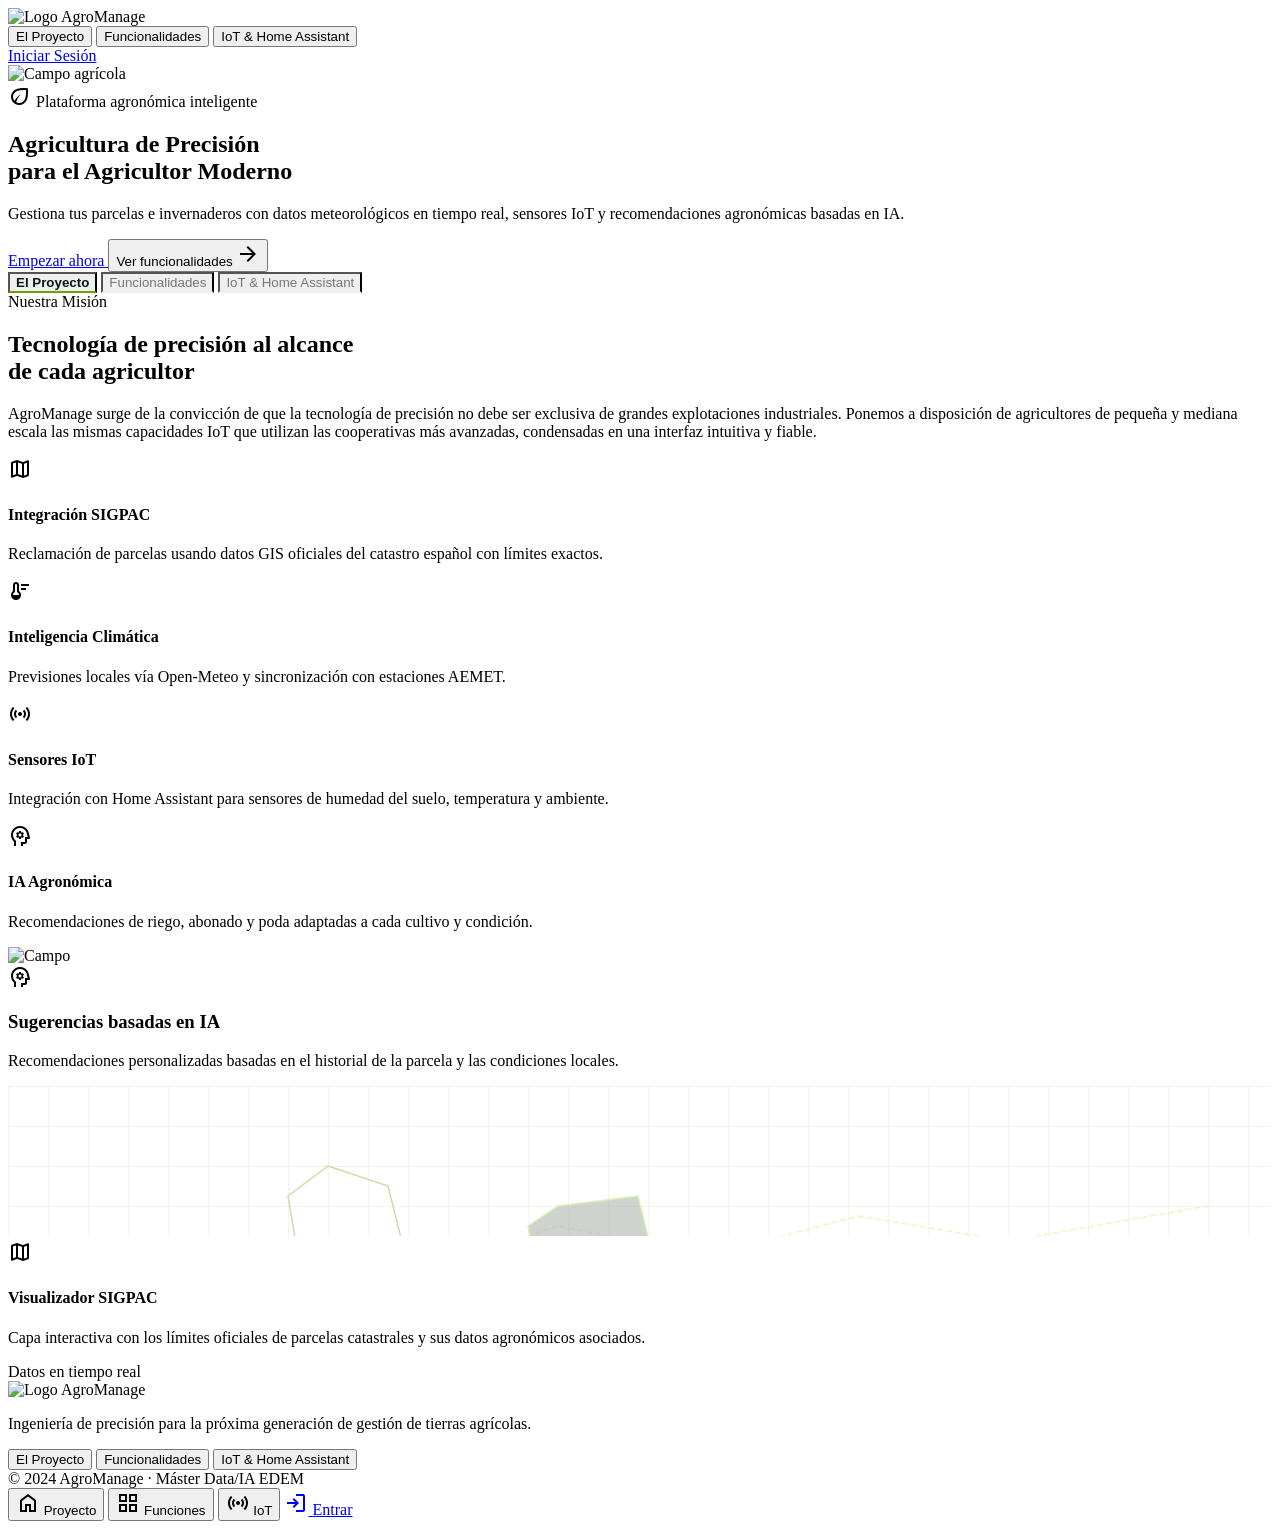
==== frontend/templates/index.html @ 943e4b90 "frontend_complete_revamp" ====
<!DOCTYPE html>
<html lang="es">
<head>
  <meta charset="utf-8"/>
  <meta name="viewport" content="width=device-width, initial-scale=1.0"/>
  <title>AgroManage – Agricultura de Precisión</title>
  <script src="https://cdn.tailwindcss.com?plugins=forms,container-queries"></script>
  <link href="https://fonts.googleapis.com/css2?family=Material+Symbols+Outlined:wght,FILL@100..700,0..1&display=swap" rel="stylesheet"/>
  <link href="https://fonts.googleapis.com/css2?family=Inter:wght@400;500;600;700&display=swap" rel="stylesheet"/>
  <script id="tailwind-config">
    tailwind.config = {
      theme: {
        extend: {
          colors: {
            "primary":                   "#061b0e",
            "on-primary":                "#ffffff",
            "primary-container":         "#1b3022",
            "on-primary-container":      "#819986",
            "primary-fixed":             "#d0e9d4",
            "primary-fixed-dim":         "#b4cdb8",
            "on-primary-fixed":          "#0b2013",
            "on-primary-fixed-variant":  "#364c3c",
            "secondary":                 "#6f5a4f",
            "on-secondary":              "#ffffff",
            "secondary-container":       "#f7dacc",
            "on-secondary-container":    "#745e53",
            "tertiary":                  "#0e1b00",
            "on-tertiary":               "#ffffff",
            "tertiary-container":        "#1e3100",
            "on-tertiary-container":     "#6ca200",
            "tertiary-fixed":            "#b2f746",
            "tertiary-fixed-dim":        "#98da27",
            "on-tertiary-fixed":         "#121f00",
            "on-tertiary-fixed-variant": "#334f00",
            "background":                "#f8f9fa",
            "on-background":             "#191c1d",
            "surface":                   "#f8f9fa",
            "surface-dim":               "#d9dadb",
            "surface-bright":            "#f8f9fa",
            "surface-container-lowest":  "#ffffff",
            "surface-container-low":     "#f3f4f5",
            "surface-container":         "#edeeef",
            "surface-container-high":    "#e7e8e9",
            "surface-container-highest": "#e1e3e4",
            "on-surface":                "#191c1d",
            "on-surface-variant":        "#434843",
            "outline":                   "#737973",
            "outline-variant":           "#c3c8c1",
            "inverse-surface":           "#2e3132",
            "inverse-on-surface":        "#f0f1f2",
            "inverse-primary":           "#b4cdb8",
            "surface-tint":              "#4d6453",
            "error":                     "#ba1a1a",
            "on-error":                  "#ffffff",
            "error-container":           "#ffdad6",
            "on-error-container":        "#93000a"
          },
          fontFamily: {
            sans: ["Inter", "sans-serif"]
          }
        }
      }
    }
  </script>
  <style>
    .material-symbols-outlined {
      font-variation-settings: 'FILL' 0, 'wght' 400, 'GRAD' 0, 'opsz' 24;
    }
    .tab-content { display: none; }
    .tab-content.active { display: block; }
    .active-tab {
      border-bottom: 2px solid #6ca200;
      color: #061b0e;
      font-weight: 600;
    }
    .inactive-tab {
      color: #737973;
      border-bottom: 2px solid transparent;
    }
    .inactive-tab:hover { color: #061b0e; }
  </style>
</head>
<body class="bg-background text-on-background font-sans antialiased">

  <!-- ── HEADER ─────────────────────────────────────────────────────────── -->
  <header class="bg-surface shadow-[0px_2px_8px_rgba(27,48,34,0.08)] flex justify-between items-center w-full px-8 py-4 sticky top-0 z-50">
    <div class="flex items-center gap-3">
      <img src="/icons/logo_nuevo.png" alt="Logo" class="w-9 h-9 object-contain rounded"/>
      <span class="text-2xl font-bold text-primary tracking-tight">AgroManage</span>
    </div>

    <nav class="hidden md:flex items-center gap-1">
      <button onclick="switchTab('proyecto')" id="nav-proyecto"
        class="px-4 py-2 text-sm font-medium text-primary bg-surface-container-high rounded-lg transition-colors">
        El Proyecto
      </button>
      <button onclick="switchTab('funcionalidades')" id="nav-funcionalidades"
        class="px-4 py-2 text-sm font-medium text-on-surface-variant hover:bg-surface-container-high rounded-lg transition-colors">
        Funcionalidades
      </button>
      <button onclick="switchTab('iot')" id="nav-iot"
        class="px-4 py-2 text-sm font-medium text-on-surface-variant hover:bg-surface-container-high rounded-lg transition-colors">
        IoT & Home Assistant
      </button>
    </nav>

    <a href="/login"
      class="bg-primary text-on-primary px-5 py-2 rounded-lg text-sm font-semibold hover:opacity-90 transition-opacity">
      Iniciar Sesión
    </a>
  </header>

  <main>
    <!-- ── HERO ───────────────────────────────────────────────────────────── -->
    <section class="relative w-full h-[420px] overflow-hidden">
      <div class="absolute inset-0 bg-gradient-to-r from-primary-container/95 via-primary-container/70 to-transparent z-10"></div>
      <img src="/icons/fondo_login_page.webp" alt="Campo agrícola"
           class="absolute inset-0 w-full h-full object-cover"/>
      <div class="relative z-20 px-8 h-full flex flex-col justify-center max-w-3xl">
        <span class="inline-flex items-center gap-1.5 bg-tertiary-fixed/20 text-tertiary-fixed border border-tertiary-fixed/30 px-3 py-1 rounded-full text-xs font-semibold uppercase tracking-widest mb-5">
          <span class="material-symbols-outlined text-base">eco</span>
          Plataforma agronómica inteligente
        </span>
        <h1 class="text-4xl md:text-5xl font-bold text-on-primary leading-tight mb-4">
          Agricultura de Precisión<br/>para el Agricultor Moderno
        </h1>
        <p class="text-primary-fixed-dim text-lg max-w-xl leading-relaxed mb-7">
          Gestiona tus parcelas e invernaderos con datos meteorológicos en tiempo real,
          sensores IoT y recomendaciones agronómicas basadas en IA.
        </p>
        <div class="flex items-center gap-3">
          <a href="/login"
            class="bg-tertiary-fixed text-on-tertiary-fixed px-6 py-3 rounded-lg font-bold text-sm hover:shadow-[0_0_12px_rgba(178,247,70,0.5)] transition-all">
            Empezar ahora
          </a>
          <button onclick="switchTab('funcionalidades')"
            class="flex items-center gap-1.5 text-primary-fixed text-sm font-medium hover:text-tertiary-fixed transition-colors">
            Ver funcionalidades
            <span class="material-symbols-outlined text-base">arrow_forward</span>
          </button>
        </div>
      </div>
    </section>

    <!-- ── TAB NAV ─────────────────────────────────────────────────────────── -->
    <section class="bg-surface border-b border-outline-variant sticky top-[72px] z-40 px-8">
      <div class="flex gap-8 overflow-x-auto">
        <button onclick="switchTab('proyecto')" id="tab-btn-proyecto"
          class="active-tab text-xs uppercase tracking-widest py-3 transition-all whitespace-nowrap">
          El Proyecto
        </button>
        <button onclick="switchTab('funcionalidades')" id="tab-btn-funcionalidades"
          class="inactive-tab text-xs uppercase tracking-widest py-3 transition-all whitespace-nowrap">
          Funcionalidades
        </button>
        <button onclick="switchTab('iot')" id="tab-btn-iot"
          class="inactive-tab text-xs uppercase tracking-widest py-3 transition-all whitespace-nowrap">
          IoT & Home Assistant
        </button>
      </div>
    </section>

    <!-- ── CONTENT ────────────────────────────────────────────────────────── -->
    <div class="px-8 py-12 max-w-7xl mx-auto">

      <!-- TAB: EL PROYECTO -->
      <div class="tab-content active" id="proyecto">
        <div class="grid grid-cols-1 md:grid-cols-12 gap-6">

          <!-- Mission card -->
          <div class="md:col-span-8 bg-surface-container-lowest border border-outline-variant p-10 rounded-xl shadow-[0px_4px_12px_rgba(27,48,34,0.05)]">
            <span class="inline-block bg-tertiary-container text-on-tertiary-container text-xs font-bold uppercase tracking-widest px-3 py-1 rounded-full mb-5">
              Nuestra Misión
            </span>
            <h2 class="text-3xl font-semibold text-primary mb-4 leading-snug">
              Tecnología de precisión al alcance<br/>de cada agricultor
            </h2>
            <p class="text-on-surface-variant text-base leading-relaxed mb-8">
              AgroManage surge de la convicción de que la tecnología de precisión no debe ser exclusiva
              de grandes explotaciones industriales. Ponemos a disposición de agricultores de pequeña y
              mediana escala las mismas capacidades IoT que utilizan las cooperativas más avanzadas,
              condensadas en una interfaz intuitiva y fiable.
            </p>
            <div class="grid grid-cols-1 sm:grid-cols-2 gap-5">
              <div class="flex items-start gap-3">
                <span class="material-symbols-outlined text-on-tertiary-container bg-primary-container p-2.5 rounded-lg text-xl">map</span>
                <div>
                  <h4 class="text-sm font-bold text-primary mb-1">Integración SIGPAC</h4>
                  <p class="text-xs text-on-surface-variant leading-relaxed">
                    Reclamación de parcelas usando datos GIS oficiales del catastro español con límites exactos.
                  </p>
                </div>
              </div>
              <div class="flex items-start gap-3">
                <span class="material-symbols-outlined text-on-tertiary-container bg-primary-container p-2.5 rounded-lg text-xl">thermostat</span>
                <div>
                  <h4 class="text-sm font-bold text-primary mb-1">Inteligencia Climática</h4>
                  <p class="text-xs text-on-surface-variant leading-relaxed">
                    Previsiones locales vía Open-Meteo y sincronización con estaciones AEMET.
                  </p>
                </div>
              </div>
              <div class="flex items-start gap-3">
                <span class="material-symbols-outlined text-on-tertiary-container bg-primary-container p-2.5 rounded-lg text-xl">sensors</span>
                <div>
                  <h4 class="text-sm font-bold text-primary mb-1">Sensores IoT</h4>
                  <p class="text-xs text-on-surface-variant leading-relaxed">
                    Integración con Home Assistant para sensores de humedad del suelo, temperatura y ambiente.
                  </p>
                </div>
              </div>
              <div class="flex items-start gap-3">
                <span class="material-symbols-outlined text-on-tertiary-container bg-primary-container p-2.5 rounded-lg text-xl">psychology</span>
                <div>
                  <h4 class="text-sm font-bold text-primary mb-1">IA Agronómica</h4>
                  <p class="text-xs text-on-surface-variant leading-relaxed">
                    Recomendaciones de riego, abonado y poda adaptadas a cada cultivo y condición.
                  </p>
                </div>
              </div>
            </div>
          </div>

          <!-- Accent card -->
          <div class="md:col-span-4 bg-primary-container rounded-xl overflow-hidden relative group min-h-[300px]">
            <img src="/icons/fondo_login_page.webp" alt="Campo"
                 class="absolute inset-0 w-full h-full object-cover opacity-40 group-hover:scale-105 transition-transform duration-700"/>
            <div class="absolute inset-0 bg-gradient-to-t from-primary-container via-primary-container/60 to-transparent"></div>
            <div class="relative z-10 p-8 h-full flex flex-col justify-end">
              <span class="material-symbols-outlined text-tertiary-fixed text-4xl mb-3">psychology</span>
              <h3 class="text-xl font-semibold text-tertiary-fixed mb-2">Sugerencias basadas en IA</h3>
              <p class="text-primary-fixed-dim text-sm leading-relaxed">
                Recomendaciones personalizadas basadas en el historial de la parcela y las condiciones locales.
              </p>
            </div>
          </div>

          <!-- Map placeholder -->
          <div class="md:col-span-12 bg-surface-container-highest rounded-xl h-[320px] border border-outline-variant overflow-hidden relative">
            <div class="absolute inset-0 bg-[#1a2818]">
              <svg width="100%" height="100%" xmlns="http://www.w3.org/2000/svg" opacity="0.35">
                <defs>
                  <pattern id="grid" width="40" height="40" patternUnits="userSpaceOnUse">
                    <path d="M 40 0 L 0 0 0 40" fill="none" stroke="#6ca200" stroke-width="0.5"/>
                  </pattern>
                </defs>
                <rect width="100%" height="100%" fill="url(#grid)"/>
                <path d="M100,200 L250,160 L400,190 L550,140 L700,170 L850,130 L1000,155 L1200,120" fill="none" stroke="#b2f746" stroke-width="1.5" stroke-dasharray="6,3"/>
                <polygon points="320,80 380,100 400,180 350,200 290,170 280,110" fill="none" stroke="#6ca200" stroke-width="1.5"/>
                <polygon points="550,120 630,110 650,190 600,210 530,195 520,140" fill="rgba(27,48,34,0.6)" stroke="#98da27" stroke-width="1.5"/>
                <circle cx="400" cy="180" r="6" fill="#b2f746"/>
                <circle cx="600" cy="190" r="6" fill="#b2f746"/>
                <circle cx="250" cy="160" r="4" fill="#98da27" opacity="0.7"/>
              </svg>
            </div>
            <div class="absolute top-5 left-5 z-10 bg-surface/95 backdrop-blur-sm p-4 rounded-xl shadow-lg max-w-xs border border-outline-variant">
              <div class="flex items-center gap-2 mb-2">
                <span class="material-symbols-outlined text-on-tertiary-container text-lg">map</span>
                <h4 class="text-sm font-bold text-primary">Visualizador SIGPAC</h4>
              </div>
              <p class="text-xs text-on-surface-variant leading-relaxed">
                Capa interactiva con los límites oficiales de parcelas catastrales y sus datos agronómicos asociados.
              </p>
            </div>
            <div class="absolute bottom-5 right-5 z-10">
              <div class="flex items-center gap-2 bg-primary-container/90 px-3 py-1.5 rounded-full">
                <span class="w-2 h-2 rounded-full bg-tertiary-fixed animate-pulse"></span>
                <span class="text-xs text-primary-fixed-dim font-medium">Datos en tiempo real</span>
              </div>
            </div>
          </div>

        </div>
      </div>

      <!-- TAB: FUNCIONALIDADES -->
      <div class="tab-content" id="funcionalidades">
        <div class="text-center mb-12">
          <h2 class="text-4xl font-bold text-primary mb-3">Todo lo que necesita tu explotación</h2>
          <p class="text-on-surface-variant text-lg max-w-2xl mx-auto">
            Desde la gestión de parcelas exteriores hasta el control de invernaderos,
            AgroManage centraliza todos tus datos agronómicos en un único lugar.
          </p>
        </div>

        <div class="grid grid-cols-1 md:grid-cols-2 lg:grid-cols-3 gap-6 mb-12">

          <!-- Card: Parcelas -->
          <div class="bg-surface-container-lowest border border-outline-variant rounded-xl p-7 shadow-[0px_4px_12px_rgba(27,48,34,0.05)] flex flex-col gap-4">
            <div class="bg-primary-container w-12 h-12 rounded-xl flex items-center justify-center">
              <span class="material-symbols-outlined text-on-tertiary-container text-2xl">landscape</span>
            </div>
            <div>
              <h3 class="text-lg font-semibold text-primary mb-2">Gestión de Parcelas</h3>
              <p class="text-sm text-on-surface-variant leading-relaxed">
                Reclama tus parcelas directamente sobre el mapa oficial SIGPAC. Indica el tipo de cultivo,
                variedad y año de plantación. Registra riegos, podas y abonados con un solo toque.
              </p>
            </div>
            <div class="flex flex-wrap gap-2 mt-auto">
              <span class="text-xs bg-surface-container px-2.5 py-1 rounded-full text-on-surface-variant font-medium">Naranjo</span>
              <span class="text-xs bg-surface-container px-2.5 py-1 rounded-full text-on-surface-variant font-medium">Melocotonero</span>
              <span class="text-xs bg-surface-container px-2.5 py-1 rounded-full text-on-surface-variant font-medium">Maíz</span>
              <span class="text-xs bg-surface-container px-2.5 py-1 rounded-full text-on-surface-variant font-medium">+2 más</span>
            </div>
          </div>

          <!-- Card: Invernaderos -->
          <div class="bg-surface-container-lowest border border-outline-variant rounded-xl p-7 shadow-[0px_4px_12px_rgba(27,48,34,0.05)] flex flex-col gap-4">
            <div class="bg-primary-container w-12 h-12 rounded-xl flex items-center justify-center">
              <span class="material-symbols-outlined text-on-tertiary-container text-2xl">warehouse</span>
            </div>
            <div>
              <h3 class="text-lg font-semibold text-primary mb-2">Invernaderos Inteligentes</h3>
              <p class="text-sm text-on-surface-variant leading-relaxed">
                Diseña la distribución de tu invernadero en una cuadrícula 3D isométrica. Arrastra y coloca
                tus cultivos, asigna sensores IoT a cada planta y visualiza sus lecturas en tiempo real.
              </p>
            </div>
            <div class="flex flex-wrap gap-2 mt-auto">
              <span class="text-xs bg-surface-container px-2.5 py-1 rounded-full text-on-surface-variant font-medium">Tomate</span>
              <span class="text-xs bg-surface-container px-2.5 py-1 rounded-full text-on-surface-variant font-medium">Pimiento</span>
              <span class="text-xs bg-surface-container px-2.5 py-1 rounded-full text-on-surface-variant font-medium">Pepino</span>
              <span class="text-xs bg-surface-container px-2.5 py-1 rounded-full text-on-surface-variant font-medium">Calabacín</span>
            </div>
          </div>

          <!-- Card: Clima -->
          <div class="bg-surface-container-lowest border border-outline-variant rounded-xl p-7 shadow-[0px_4px_12px_rgba(27,48,34,0.05)] flex flex-col gap-4">
            <div class="bg-primary-container w-12 h-12 rounded-xl flex items-center justify-center">
              <span class="material-symbols-outlined text-on-tertiary-container text-2xl">partly_cloudy_day</span>
            </div>
            <div>
              <h3 class="text-lg font-semibold text-primary mb-2">Datos Meteorológicos</h3>
              <p class="text-sm text-on-surface-variant leading-relaxed">
                Previsión de 16 días con temperatura, precipitación, evapotranspiración y radiación solar
                vía Open-Meteo. Estado del cielo y humedad relativa de AEMET para los próximos 7 días.
              </p>
            </div>
            <div class="flex flex-wrap gap-2 mt-auto">
              <span class="text-xs bg-surface-container px-2.5 py-1 rounded-full text-on-surface-variant font-medium">Open-Meteo</span>
              <span class="text-xs bg-surface-container px-2.5 py-1 rounded-full text-on-surface-variant font-medium">AEMET</span>
              <span class="text-xs bg-surface-container px-2.5 py-1 rounded-full text-on-surface-variant font-medium">Previsión 16 días</span>
            </div>
          </div>

          <!-- Card: IA -->
          <div class="bg-surface-container-lowest border border-outline-variant rounded-xl p-7 shadow-[0px_4px_12px_rgba(27,48,34,0.05)] flex flex-col gap-4">
            <div class="bg-primary-container w-12 h-12 rounded-xl flex items-center justify-center">
              <span class="material-symbols-outlined text-on-tertiary-container text-2xl">psychology</span>
            </div>
            <div>
              <h3 class="text-lg font-semibold text-primary mb-2">Motor Agronómico IA</h3>
              <p class="text-sm text-on-surface-variant leading-relaxed">
                Analiza el clima, el tipo de cultivo y lo que ya has hecho en tu parcela
                para avisarte exactamente cuándo regar, abonar o podar.
              </p>
            </div>
            <div class="flex flex-wrap gap-2 mt-auto">
              <span class="text-xs bg-tertiary-container/30 text-on-tertiary-container px-2.5 py-1 rounded-full font-medium">Riego</span>
              <span class="text-xs bg-tertiary-container/30 text-on-tertiary-container px-2.5 py-1 rounded-full font-medium">Abonado</span>
              <span class="text-xs bg-tertiary-container/30 text-on-tertiary-container px-2.5 py-1 rounded-full font-medium">Poda</span>
            </div>
          </div>

          <!-- Card: Acciones -->
          <div class="bg-surface-container-lowest border border-outline-variant rounded-xl p-7 shadow-[0px_4px_12px_rgba(27,48,34,0.05)] flex flex-col gap-4">
            <div class="bg-primary-container w-12 h-12 rounded-xl flex items-center justify-center">
              <span class="material-symbols-outlined text-on-tertiary-container text-2xl">task_alt</span>
            </div>
            <div>
              <h3 class="text-lg font-semibold text-primary mb-2">Registro de Acciones</h3>
              <p class="text-sm text-on-surface-variant leading-relaxed">
                Marca como realizadas las acciones de riego, poda y abonado desde la propia parcela.
                El modelo tiene en cuenta lo que ya has hecho para no generar alertas innecesarias.
              </p>
            </div>
            <div class="flex flex-wrap gap-2 mt-auto">
              <span class="text-xs bg-surface-container px-2.5 py-1 rounded-full text-on-surface-variant font-medium">Historial completo</span>
              <span class="text-xs bg-surface-container px-2.5 py-1 rounded-full text-on-surface-variant font-medium">Por parcela e invernadero</span>
            </div>
          </div>

          <!-- Card: CTA -->
          <div class="bg-primary-container rounded-xl p-7 flex flex-col gap-4 justify-between">
            <div>
              <h3 class="text-xl font-semibold text-tertiary-fixed mb-3">¿Listo para empezar?</h3>
              <p class="text-primary-fixed-dim text-sm leading-relaxed">
                Crea tu cuenta en menos de un minuto y conecta tus primeras parcelas.
                Sin costes ocultos, sin configuraciones complicadas.
              </p>
            </div>
            <div class="flex flex-col gap-3">
              <a href="/login"
                class="bg-tertiary-fixed text-on-tertiary-fixed text-center py-3 rounded-lg font-bold text-sm hover:shadow-[0_0_12px_rgba(178,247,70,0.4)] transition-all">
                Crear cuenta gratuita
              </a>
              <a href="/login"
                class="border border-primary-fixed/30 text-primary-fixed text-center py-3 rounded-lg font-medium text-sm hover:bg-primary/10 transition-colors">
                Ya tengo cuenta
              </a>
            </div>
          </div>

        </div>

        <!-- Stats bar -->
        <div class="bg-surface-container-lowest border border-outline-variant rounded-xl p-8 grid grid-cols-2 md:grid-cols-4 gap-8">
          <div class="text-center">
            <div class="text-3xl font-bold text-primary mb-1">5+</div>
            <div class="text-xs text-on-surface-variant uppercase tracking-widest font-semibold">Cultivos exteriores</div>
          </div>
          <div class="text-center">
            <div class="text-3xl font-bold text-primary mb-1">4+</div>
            <div class="text-xs text-on-surface-variant uppercase tracking-widest font-semibold">Cultivos invernadero</div>
          </div>
          <div class="text-center">
            <div class="text-3xl font-bold text-primary mb-1">16</div>
            <div class="text-xs text-on-surface-variant uppercase tracking-widest font-semibold">Días de previsión</div>
          </div>
          <div class="text-center">
            <div class="text-3xl font-bold text-on-tertiary-container mb-1">IoT</div>
            <div class="text-xs text-on-surface-variant uppercase tracking-widest font-semibold">Sensores en tiempo real</div>
          </div>
        </div>
      </div>

      <!-- TAB: IOT & HOME ASSISTANT -->
      <div class="tab-content" id="iot">

        <!-- Header -->
        <div class="text-center mb-12">
          <div class="flex items-center justify-center gap-2 mb-4">
            <img src="/icons/home_assistant_logo.png" alt="Home Assistant" class="w-6 h-6 object-contain"/>
            <span class="text-xs font-bold uppercase tracking-widest text-on-tertiary-container">Powered by Home Assistant</span>
          </div>
          <h2 class="text-4xl font-bold text-primary mb-3">Sensores reales. Recomendaciones a medida.</h2>
          <p class="text-on-surface-variant text-lg max-w-2xl mx-auto">
            Conecta sensores físicos a tus parcelas e invernaderos y obtén recomendaciones
            personalizadas de riego, abonado y poda para cada cultivo.
          </p>
        </div>

        <div class="grid grid-cols-1 md:grid-cols-12 gap-6">

        <!-- ── Sección 1: Monitorización (texto izq, visual der) ── -->
        <div class="md:col-span-12 bg-surface-container-lowest border border-outline-variant rounded-xl p-10 shadow-[0px_4px_12px_rgba(27,48,34,0.05)]">
          <div class="grid grid-cols-1 lg:grid-cols-2 gap-12 items-center">
            <div>
              <span class="inline-block bg-tertiary-container text-on-tertiary-container text-xs font-bold uppercase tracking-widest px-3 py-1 rounded-full mb-5">
                Monitorización continua
              </span>
              <h3 class="text-2xl font-semibold text-primary mb-4 leading-snug">
                Tus parcelas, siempre visibles desde la app
              </h3>
              <p class="text-on-surface-variant text-sm leading-relaxed mb-6">
                Temperatura, humedad del suelo y condiciones ambientales de cada parcela e invernadero,
                disponibles en tiempo real. Sin desplazamientos ni lecturas manuales.
              </p>
              <div class="flex flex-wrap gap-2">
                <span class="text-xs bg-surface-container px-2.5 py-1 rounded-full text-on-surface-variant font-medium">Humedad del suelo</span>
                <span class="text-xs bg-surface-container px-2.5 py-1 rounded-full text-on-surface-variant font-medium">Temperatura</span>
                <span class="text-xs bg-surface-container px-2.5 py-1 rounded-full text-on-surface-variant font-medium">Hum. ambiente</span>
              </div>
            </div>
            <div class="flex justify-center lg:justify-end">
              <div class="bg-primary-container rounded-2xl p-6 w-full max-w-xs shadow-lg">
                <div class="flex items-center gap-2 mb-5">
                  <span class="w-2 h-2 rounded-full bg-tertiary-fixed animate-pulse"></span>
                  <span class="text-primary-fixed-dim text-xs font-semibold uppercase tracking-widest">En vivo · Parcela Norte</span>
                </div>
                <div class="space-y-3">
                  <div class="bg-primary/30 rounded-xl p-3 flex items-center justify-between">
                    <div class="flex items-center gap-2">
                      <span class="material-symbols-outlined text-tertiary-fixed text-lg">water_drop</span>
                      <span class="text-primary-fixed text-xs font-medium">Humedad suelo</span>
                    </div>
                    <span class="text-tertiary-fixed font-bold text-lg">68<span class="text-xs font-normal text-primary-fixed-dim">%</span></span>
                  </div>
                  <div class="bg-primary/30 rounded-xl p-3 flex items-center justify-between">
                    <div class="flex items-center gap-2">
                      <span class="material-symbols-outlined text-tertiary-fixed text-lg">thermostat</span>
                      <span class="text-primary-fixed text-xs font-medium">Temperatura</span>
                    </div>
                    <span class="text-tertiary-fixed font-bold text-lg">24<span class="text-xs font-normal text-primary-fixed-dim">°C</span></span>
                  </div>
                  <div class="bg-primary/30 rounded-xl p-3 flex items-center justify-between">
                    <div class="flex items-center gap-2">
                      <span class="material-symbols-outlined text-tertiary-fixed text-lg">air</span>
                      <span class="text-primary-fixed text-xs font-medium">Hum. ambiente</span>
                    </div>
                    <span class="text-tertiary-fixed font-bold text-lg">55<span class="text-xs font-normal text-primary-fixed-dim">%</span></span>
                  </div>
                </div>
              </div>
            </div>
          </div>
        </div>

        <!-- ── Sección 2: IA por parcela (visual izq, texto der) ── -->
        <div class="md:col-span-12 bg-surface-container-lowest border border-outline-variant rounded-xl p-10 shadow-[0px_4px_12px_rgba(27,48,34,0.05)]">
          <div class="grid grid-cols-1 lg:grid-cols-2 gap-12 items-center">
            <div class="flex justify-center order-2 lg:order-1">
              <div class="bg-primary-container rounded-2xl p-6 w-full max-w-xs shadow-lg">
                <div class="text-primary-fixed-dim text-xs font-bold uppercase tracking-widest mb-5">Recomendaciones IA · Hoy</div>
                <div class="space-y-3">
                  <div class="bg-tertiary-container/40 border border-on-tertiary-container/20 rounded-xl p-4">
                    <div class="flex items-center gap-2 mb-1">
                      <span class="material-symbols-outlined text-on-tertiary-container text-base">water_drop</span>
                      <span class="text-primary-fixed text-xs font-bold">Riego recomendado</span>
                    </div>
                    <p class="text-primary-fixed-dim text-xs leading-relaxed">Antes de las 10:00h · Naranjos Norte</p>
                  </div>
                  <div class="bg-primary/20 border border-primary-fixed/10 rounded-xl p-4">
                    <div class="flex items-center gap-2 mb-1">
                      <span class="material-symbols-outlined text-primary-fixed-dim text-base">content_cut</span>
                      <span class="text-primary-fixed text-xs font-bold">Poda no urgente</span>
                    </div>
                    <p class="text-primary-fixed-dim text-xs leading-relaxed">Próximas 2 semanas · Melocotonero Sur</p>
                  </div>
                  <div class="bg-primary/20 border border-primary-fixed/10 rounded-xl p-4">
                    <div class="flex items-center gap-2 mb-1">
                      <span class="material-symbols-outlined text-primary-fixed-dim text-base">compost</span>
                      <span class="text-primary-fixed text-xs font-bold">Sin abonado esta semana</span>
                    </div>
                    <p class="text-primary-fixed-dim text-xs leading-relaxed">Lluvia prevista mañana · Maíz Este</p>
                  </div>
                </div>
              </div>
            </div>
            <div class="order-1 lg:order-2">
              <span class="inline-block bg-tertiary-container text-on-tertiary-container text-xs font-bold uppercase tracking-widest px-3 py-1 rounded-full mb-5">
                IA por parcela y cultivo
              </span>
              <h3 class="text-2xl font-semibold text-primary mb-4 leading-snug">
                No hay dos parcelas que reciban el mismo consejo
              </h3>
              <p class="text-on-surface-variant text-sm leading-relaxed mb-6">
                El motor agronómico integra las lecturas de tus sensores con la previsión
                meteorológica y el historial de cada parcela. Riego, abonado y poda
                en el momento exacto que cada cultivo lo necesita.
              </p>
              <div class="flex flex-wrap gap-2">
                <span class="text-xs bg-tertiary-container/30 text-on-tertiary-container px-2.5 py-1 rounded-full font-medium">Riego</span>
                <span class="text-xs bg-tertiary-container/30 text-on-tertiary-container px-2.5 py-1 rounded-full font-medium">Abonado</span>
                <span class="text-xs bg-tertiary-container/30 text-on-tertiary-container px-2.5 py-1 rounded-full font-medium">Poda</span>
              </div>
            </div>
          </div>
        </div>

        <!-- ── Sección 3: Compatibilidad (texto izq, badges der) ── -->
        <div class="md:col-span-12 bg-surface-container-lowest border border-outline-variant rounded-xl p-10 shadow-[0px_4px_12px_rgba(27,48,34,0.05)]">
          <div class="grid grid-cols-1 lg:grid-cols-2 gap-12 items-center">
            <div>
              <span class="inline-block bg-tertiary-container text-on-tertiary-container text-xs font-bold uppercase tracking-widest px-3 py-1 rounded-full mb-5">
                Compatible con casi todo
              </span>
              <h3 class="text-2xl font-semibold text-primary mb-4 leading-snug">
                Funciona con los sensores que ya tienes
              </h3>
              <p class="text-on-surface-variant text-sm leading-relaxed">
                Home Assistant es compatible con más de 1.000 marcas y dispositivos.
                Si tu sensor ya está en casa, probablemente ya funciona.
                Y si todavía no tienes ninguno, te ayudamos a elegir el primero.
              </p>
            </div>
            <div class="grid grid-cols-2 sm:grid-cols-3 gap-3">
              <div class="flex items-center gap-2.5 bg-surface-container rounded-xl px-4 py-3 border border-outline-variant">
                <span class="material-symbols-outlined text-on-tertiary-container text-xl">hub</span>
                <span class="text-sm font-semibold text-on-surface">Zigbee</span>
              </div>
              <div class="flex items-center gap-2.5 bg-surface-container rounded-xl px-4 py-3 border border-outline-variant">
                <span class="material-symbols-outlined text-on-tertiary-container text-xl">wifi</span>
                <span class="text-sm font-semibold text-on-surface">Wi-Fi</span>
              </div>
              <div class="flex items-center gap-2.5 bg-surface-container rounded-xl px-4 py-3 border border-outline-variant">
                <span class="material-symbols-outlined text-on-tertiary-container text-xl">bluetooth</span>
                <span class="text-sm font-semibold text-on-surface">Bluetooth</span>
              </div>
              <div class="flex items-center gap-2.5 bg-surface-container rounded-xl px-4 py-3 border border-outline-variant">
                <span class="material-symbols-outlined text-on-tertiary-container text-xl">radio</span>
                <span class="text-sm font-semibold text-on-surface">Z-Wave</span>
              </div>
              <div class="flex items-center gap-2.5 bg-surface-container rounded-xl px-4 py-3 border border-outline-variant">
                <span class="material-symbols-outlined text-on-tertiary-container text-xl">verified</span>
                <span class="text-sm font-semibold text-on-surface">Matter</span>
              </div>
              <div class="flex items-center gap-2.5 bg-surface-container rounded-xl px-4 py-3 border border-outline-variant">
                <span class="material-symbols-outlined text-on-tertiary-container text-xl">add_circle</span>
                <span class="text-sm font-semibold text-on-surface">+900 más</span>
              </div>
            </div>
          </div>
        </div>

        <!-- ── Sección 4: HA Green (texto izq, imagen der) ── -->
        <div class="md:col-span-12 bg-primary-container rounded-xl overflow-hidden shadow-[0px_4px_12px_rgba(27,48,34,0.08)]">
          <div class="grid grid-cols-1 lg:grid-cols-2">
            <div class="p-10 flex flex-col justify-center">
              <span class="inline-block bg-tertiary-fixed/15 border border-tertiary-fixed/25 text-tertiary-fixed text-xs font-bold uppercase tracking-widest px-3 py-1 rounded-full mb-6 w-fit">
                Recomendado para empezar
              </span>
              <h3 class="text-3xl font-semibold text-on-primary mb-4 leading-snug">Home Assistant Green</h3>
              <p class="text-primary-fixed-dim text-sm leading-relaxed mb-8">
                El hub más sencillo del mercado. Llega listo para usar, sin instalar nada.
                Solo enchúfalo, conéctalo a internet y empieza a añadir sensores en minutos.
              </p>
              <div class="grid grid-cols-2 gap-3 mb-8">
                <div class="flex items-center gap-2">
                  <span class="material-symbols-outlined text-tertiary-fixed text-lg">power_settings_new</span>
                  <span class="text-primary-fixed text-sm font-medium">Plug & Play</span>
                </div>
                <div class="flex items-center gap-2">
                  <span class="material-symbols-outlined text-tertiary-fixed text-lg">sensors</span>
                  <span class="text-primary-fixed text-sm font-medium">+1.000 sensores</span>
                </div>
                <div class="flex items-center gap-2">
                  <span class="material-symbols-outlined text-tertiary-fixed text-lg">lock</span>
                  <span class="text-primary-fixed text-sm font-medium">100% local</span>
                </div>
                <div class="flex items-center gap-2">
                  <span class="material-symbols-outlined text-tertiary-fixed text-lg">open_source</span>
                  <span class="text-primary-fixed text-sm font-medium">Open Source</span>
                </div>
              </div>
              <div class="flex items-center gap-4 flex-wrap">
                <a href="https://www.home-assistant.io/green/" target="_blank" rel="noopener"
                  class="flex items-center gap-2 bg-tertiary-fixed text-on-tertiary-fixed px-6 py-3 rounded-lg font-bold text-sm
                         hover:bg-tertiary-fixed-dim hover:shadow-[0_0_16px_rgba(178,247,70,0.3)] transition-all">
                  <span class="material-symbols-outlined text-base">open_in_new</span>
                  Ver Home Assistant Green
                </a>
                <span class="text-primary-fixed-dim text-sm">desde <strong class="text-tertiary-fixed text-lg font-bold">€179</strong></span>
              </div>
            </div>
            <!-- Image panel -->
            <div class="relative min-h-[320px] flex items-center justify-center p-10">
              <div class="absolute inset-0 opacity-25">
                <img src="/icons/fondo_login_page.webp" alt="" class="w-full h-full object-cover"/>
              </div>
              <div class="absolute inset-0 bg-gradient-to-l from-transparent to-primary-container/80"></div>
              <div class="relative z-10 flex flex-col items-center gap-5">
                <div class="w-44 h-44 rounded-[2.5rem] bg-gradient-to-br from-primary-container to-primary
                            border border-primary-fixed/20 shadow-2xl
                            flex items-center justify-center">
                  <img src="/icons/home_assistant_logo.png" alt="Home Assistant Green" class="w-24 h-24 object-contain"/>
                </div>
                <div class="text-center">
                  <div class="text-on-primary font-semibold">Home Assistant</div>
                  <div class="text-tertiary-fixed text-xs font-bold uppercase tracking-widest">Green</div>
                </div>
                <span class="w-2.5 h-2.5 rounded-full bg-tertiary-fixed animate-pulse shadow-[0_0_8px_#b2f746]"></span>
              </div>
            </div>
          </div>
        </div>

        </div><!-- /grid -->
      </div><!-- /tab iot -->

    </div>
  </main>

  <!-- ── FOOTER ──────────────────────────────────────────────────────────── -->
  <footer class="bg-primary w-full px-8 py-12 mt-8">
    <div class="max-w-7xl mx-auto flex flex-col md:flex-row justify-between items-start gap-8">
      <div class="flex flex-col gap-2">
        <div class="flex items-center gap-2 mb-1">
          <img src="/icons/logo_nuevo.png" alt="Logo" class="w-7 h-7 object-contain rounded opacity-90"/>
          <span class="text-xl font-bold text-on-primary">AgroManage</span>
        </div>
        <p class="text-on-primary-fixed-variant text-sm max-w-xs leading-relaxed">
          Ingeniería de precisión para la próxima generación de gestión de tierras agrícolas.
        </p>
      </div>
      <div class="flex flex-wrap gap-x-10 gap-y-3">
        <button onclick="switchTab('proyecto'); window.scrollTo({top:0,behavior:'smooth'})"
          class="text-on-primary-fixed-variant hover:text-tertiary-fixed-dim transition-colors text-sm">
          El Proyecto
        </button>
        <button onclick="switchTab('funcionalidades'); window.scrollTo({top:0,behavior:'smooth'})"
          class="text-on-primary-fixed-variant hover:text-tertiary-fixed-dim transition-colors text-sm">
          Funcionalidades
        </button>
        <button onclick="switchTab('iot'); window.scrollTo({top:0,behavior:'smooth'})"
          class="text-on-primary-fixed-variant hover:text-tertiary-fixed-dim transition-colors text-sm">
          IoT & Home Assistant
        </button>
      </div>
      <div class="text-on-primary-fixed-variant text-sm">
        © 2024 AgroManage · Máster Data/IA EDEM
      </div>
    </div>
  </footer>

  <!-- ── MOBILE NAV ─────────────────────────────────────────────────────── -->
  <nav class="md:hidden fixed bottom-0 w-full bg-surface border-t border-outline-variant flex justify-around items-center px-4 py-2 z-50">
    <button onclick="switchTab('proyecto')" class="flex flex-col items-center text-on-surface-variant">
      <span class="material-symbols-outlined text-xl">home</span>
      <span class="text-[10px]">Proyecto</span>
    </button>
    <button onclick="switchTab('funcionalidades')" class="flex flex-col items-center text-on-surface-variant">
      <span class="material-symbols-outlined text-xl">grid_view</span>
      <span class="text-[10px]">Funciones</span>
    </button>
    <button onclick="switchTab('iot')" class="flex flex-col items-center text-on-surface-variant">
      <span class="material-symbols-outlined text-xl">sensors</span>
      <span class="text-[10px]">IoT</span>
    </button>
    <a href="/login" class="flex flex-col items-center text-on-tertiary-container">
      <span class="material-symbols-outlined text-xl">login</span>
      <span class="text-[10px]">Entrar</span>
    </a>
  </nav>

  <script>
    const TABS = ['proyecto', 'funcionalidades', 'iot'];

    function switchTab(id) {
      TABS.forEach(t => {
        document.getElementById(t).classList.remove('active');
        const btn = document.getElementById('tab-btn-' + t);
        if (btn) { btn.className = 'inactive-tab text-xs uppercase tracking-widest py-3 transition-all whitespace-nowrap'; }
        const nav = document.getElementById('nav-' + t);
        if (nav) {
          nav.classList.remove('bg-surface-container-high', 'text-primary');
          nav.classList.add('text-on-surface-variant');
        }
      });

      document.getElementById(id).classList.add('active');
      const activeBtn = document.getElementById('tab-btn-' + id);
      if (activeBtn) { activeBtn.className = 'active-tab text-xs uppercase tracking-widest py-3 transition-all whitespace-nowrap'; }
      const activeNav = document.getElementById('nav-' + id);
      if (activeNav) {
        activeNav.classList.add('bg-surface-container-high', 'text-primary');
        activeNav.classList.remove('text-on-surface-variant');
      }

      window.scrollTo({ top: 420, behavior: 'smooth' });
    }
  </script>
</body>
</html>
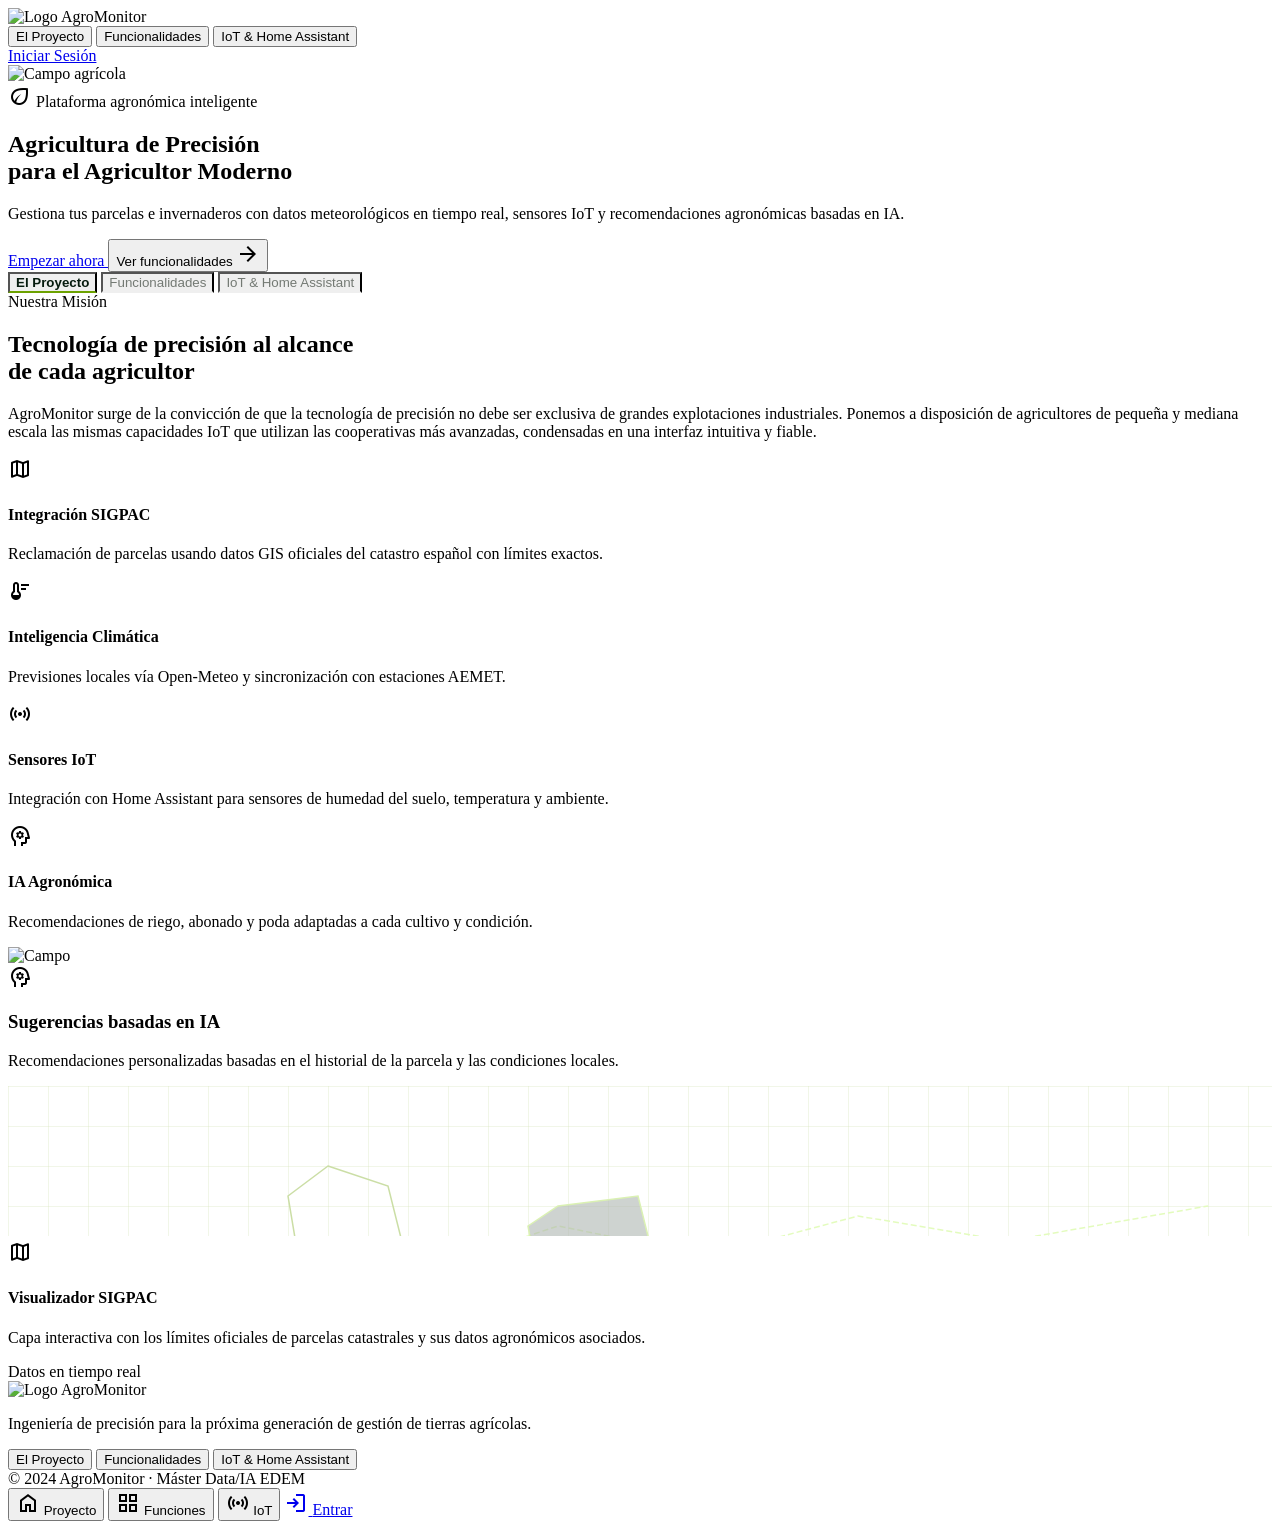
==== commit 0b2be5a9: "adjust logo colors and name" ====
--- a/frontend/templates/index.html
+++ b/frontend/templates/index.html
@@ -3,7 +3,7 @@
 <head>
   <meta charset="utf-8"/>
   <meta name="viewport" content="width=device-width, initial-scale=1.0"/>
-  <title>AgroManage – Agricultura de Precisión</title>
+  <title>AgroMonitor – Agricultura de Precisión</title>
   <script src="https://cdn.tailwindcss.com?plugins=forms,container-queries"></script>
   <link href="https://fonts.googleapis.com/css2?family=Material+Symbols+Outlined:wght,FILL@100..700,0..1&display=swap" rel="stylesheet"/>
   <link href="https://fonts.googleapis.com/css2?family=Inter:wght@400;500;600;700&display=swap" rel="stylesheet"/>
@@ -86,7 +86,7 @@
   <header class="bg-surface shadow-[0px_2px_8px_rgba(27,48,34,0.08)] flex justify-between items-center w-full px-8 py-4 sticky top-0 z-50">
     <div class="flex items-center gap-3">
       <img src="/icons/logo_nuevo.png" alt="Logo" class="w-9 h-9 object-contain rounded"/>
-      <span class="text-2xl font-bold text-primary tracking-tight">AgroManage</span>
+      <span class="text-2xl font-bold text-primary tracking-tight">AgroMonitor</span>
     </div>
 
     <nav class="hidden md:flex items-center gap-1">
@@ -176,7 +176,7 @@
               Tecnología de precisión al alcance<br/>de cada agricultor
             </h2>
             <p class="text-on-surface-variant text-base leading-relaxed mb-8">
-              AgroManage surge de la convicción de que la tecnología de precisión no debe ser exclusiva
+              AgroMonitor surge de la convicción de que la tecnología de precisión no debe ser exclusiva
               de grandes explotaciones industriales. Ponemos a disposición de agricultores de pequeña y
               mediana escala las mismas capacidades IoT que utilizan las cooperativas más avanzadas,
               condensadas en una interfaz intuitiva y fiable.
@@ -279,7 +279,7 @@
           <h2 class="text-4xl font-bold text-primary mb-3">Todo lo que necesita tu explotación</h2>
           <p class="text-on-surface-variant text-lg max-w-2xl mx-auto">
             Desde la gestión de parcelas exteriores hasta el control de invernaderos,
-            AgroManage centraliza todos tus datos agronómicos en un único lugar.
+            AgroMonitor centraliza todos tus datos agronómicos en un único lugar.
           </p>
         </div>
 
@@ -668,7 +668,7 @@
       <div class="flex flex-col gap-2">
         <div class="flex items-center gap-2 mb-1">
           <img src="/icons/logo_nuevo.png" alt="Logo" class="w-7 h-7 object-contain rounded opacity-90"/>
-          <span class="text-xl font-bold text-on-primary">AgroManage</span>
+          <span class="text-xl font-bold text-on-primary">AgroMonitor</span>
         </div>
         <p class="text-on-primary-fixed-variant text-sm max-w-xs leading-relaxed">
           Ingeniería de precisión para la próxima generación de gestión de tierras agrícolas.
@@ -689,7 +689,7 @@
         </button>
       </div>
       <div class="text-on-primary-fixed-variant text-sm">
-        © 2024 AgroManage · Máster Data/IA EDEM
+        © 2024 AgroMonitor · Máster Data/IA EDEM
       </div>
     </div>
   </footer>
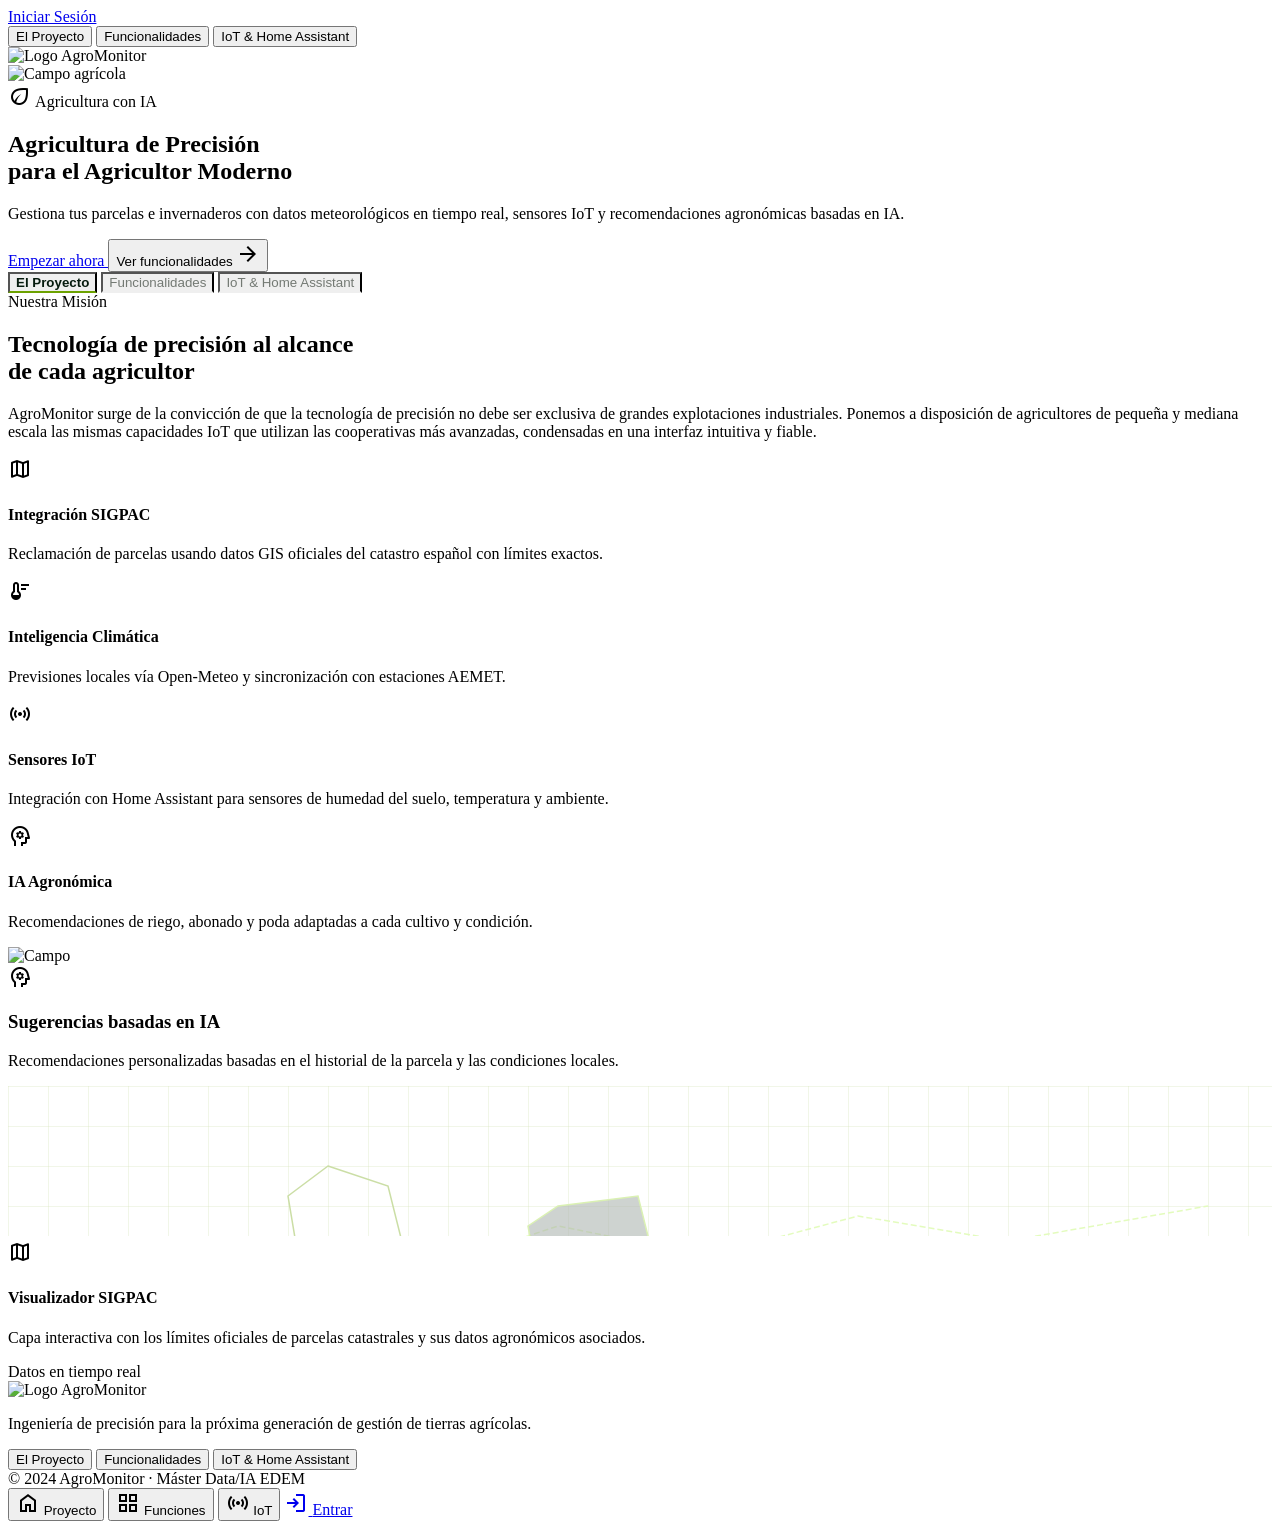
==== commit 5841763e: "update_frontend_tema_claro" ====
--- a/frontend/templates/index.html
+++ b/frontend/templates/index.html
@@ -84,10 +84,10 @@
 
   <!-- ── HEADER ─────────────────────────────────────────────────────────── -->
   <header class="bg-surface shadow-[0px_2px_8px_rgba(27,48,34,0.08)] flex justify-between items-center w-full px-8 py-4 sticky top-0 z-50">
-    <div class="flex items-center gap-3">
-      <img src="/icons/logo_nuevo.png" alt="Logo" class="w-9 h-9 object-contain rounded"/>
-      <span class="text-2xl font-bold text-primary tracking-tight">AgroMonitor</span>
-    </div>
+    <a href="/login"
+      class="bg-primary text-on-primary px-5 py-2 rounded-lg text-sm font-semibold hover:opacity-90 transition-opacity">
+      Iniciar Sesión
+    </a>
 
     <nav class="hidden md:flex items-center gap-1">
       <button onclick="switchTab('proyecto')" id="nav-proyecto"
@@ -104,10 +104,10 @@
       </button>
     </nav>
 
-    <a href="/login"
-      class="bg-primary text-on-primary px-5 py-2 rounded-lg text-sm font-semibold hover:opacity-90 transition-opacity">
-      Iniciar Sesión
-    </a>
+    <div class="flex items-center gap-3">
+      <img src="/icons/logo_dark_green.png" alt="Logo" class="w-9 h-9 object-contain rounded"/>
+      <span class="text-2xl font-bold text-primary tracking-tight">AgroMonitor</span>
+    </div>
   </header>
 
   <main>
@@ -119,7 +119,7 @@
       <div class="relative z-20 px-8 h-full flex flex-col justify-center max-w-3xl">
         <span class="inline-flex items-center gap-1.5 bg-tertiary-fixed/20 text-tertiary-fixed border border-tertiary-fixed/30 px-3 py-1 rounded-full text-xs font-semibold uppercase tracking-widest mb-5">
           <span class="material-symbols-outlined text-base">eco</span>
-          Plataforma agronómica inteligente
+          Agricultura con IA
         </span>
         <h1 class="text-4xl md:text-5xl font-bold text-on-primary leading-tight mb-4">
           Agricultura de Precisión<br/>para el Agricultor Moderno
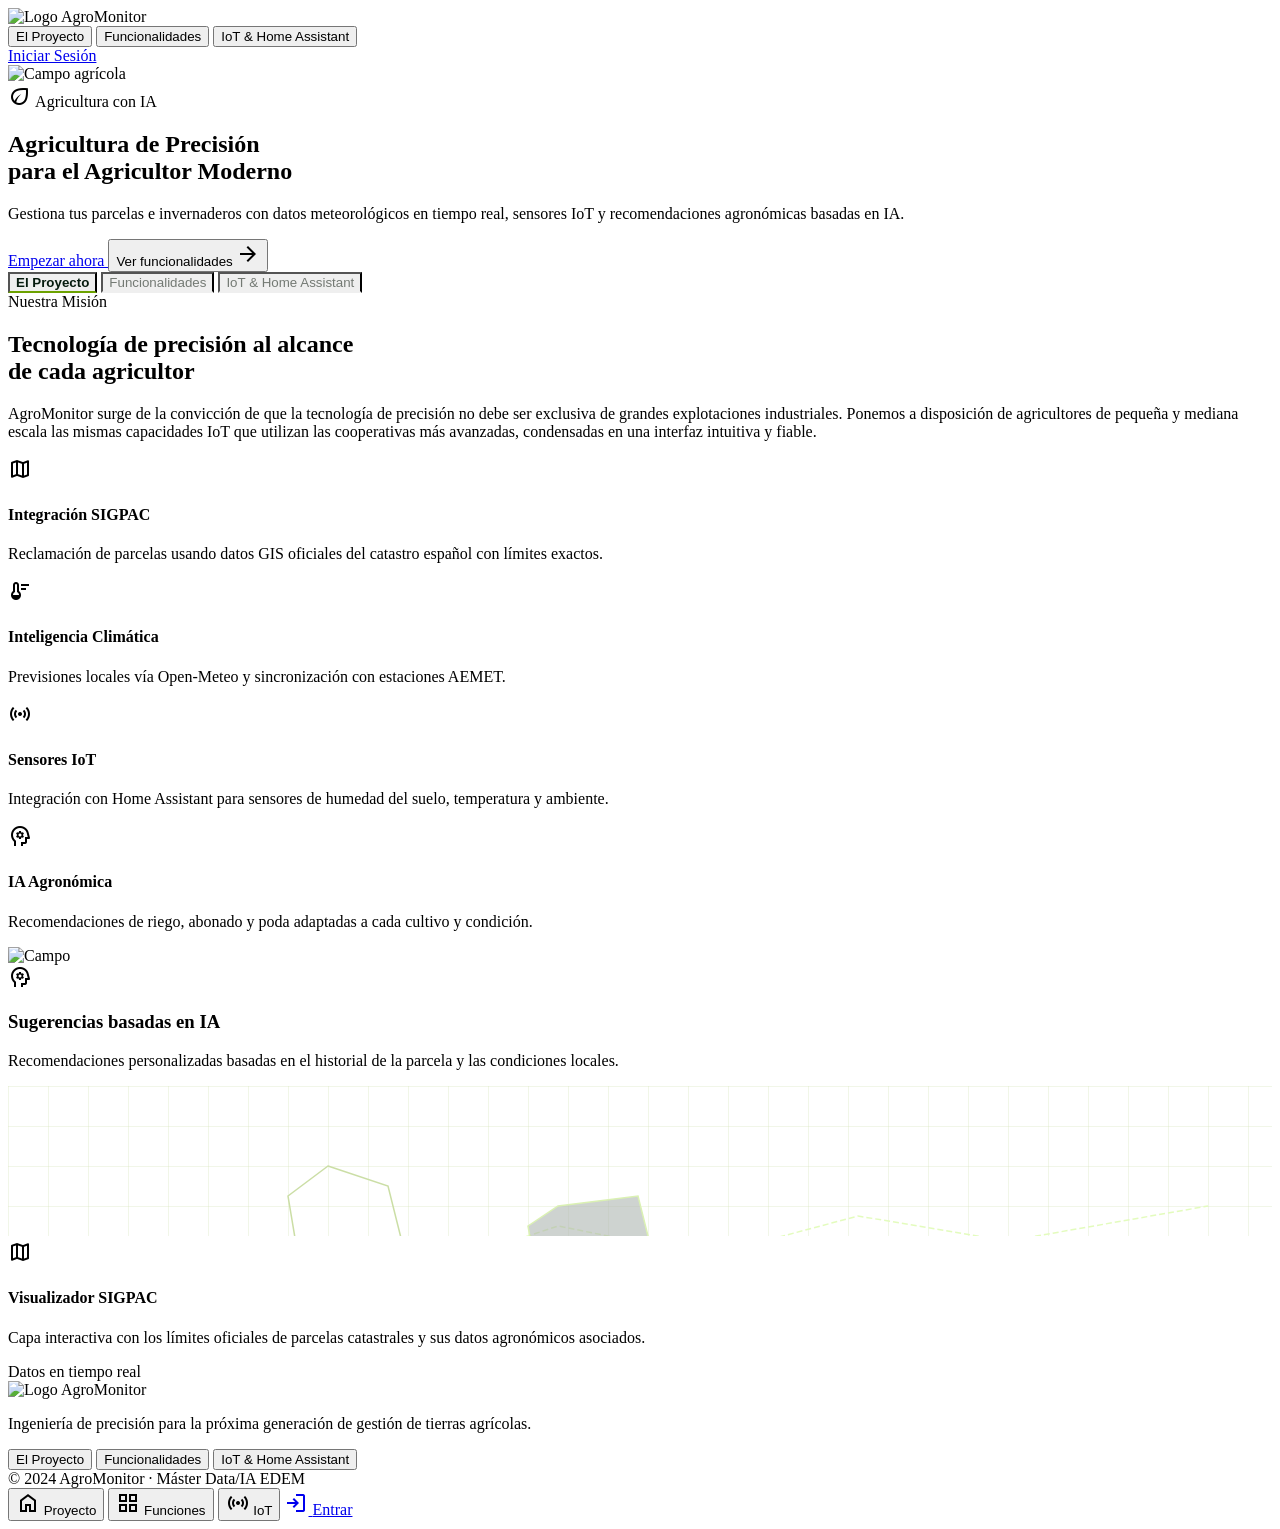
==== commit 62409ff7: "cambiar_tono_gris" ====
--- a/frontend/templates/index.html
+++ b/frontend/templates/index.html
@@ -84,10 +84,10 @@
 
   <!-- ── HEADER ─────────────────────────────────────────────────────────── -->
   <header class="bg-surface shadow-[0px_2px_8px_rgba(27,48,34,0.08)] flex justify-between items-center w-full px-8 py-4 sticky top-0 z-50">
-    <a href="/login"
-      class="bg-primary text-on-primary px-5 py-2 rounded-lg text-sm font-semibold hover:opacity-90 transition-opacity">
-      Iniciar Sesión
-    </a>
+    <div class="flex items-center gap-3">
+      <img src="/icons/logo_dark_green.png" alt="Logo" class="w-9 h-9 object-contain rounded"/>
+      <span class="text-2xl font-bold text-primary tracking-tight">AgroMonitor</span>
+    </div>
 
     <nav class="hidden md:flex items-center gap-1">
       <button onclick="switchTab('proyecto')" id="nav-proyecto"
@@ -104,10 +104,10 @@
       </button>
     </nav>
 
-    <div class="flex items-center gap-3">
-      <img src="/icons/logo_dark_green.png" alt="Logo" class="w-9 h-9 object-contain rounded"/>
-      <span class="text-2xl font-bold text-primary tracking-tight">AgroMonitor</span>
-    </div>
+    <a href="/login"
+      class="bg-primary text-on-primary px-5 py-2 rounded-lg text-sm font-semibold hover:opacity-90 transition-opacity">
+      Iniciar Sesión
+    </a>
   </header>
 
   <main>
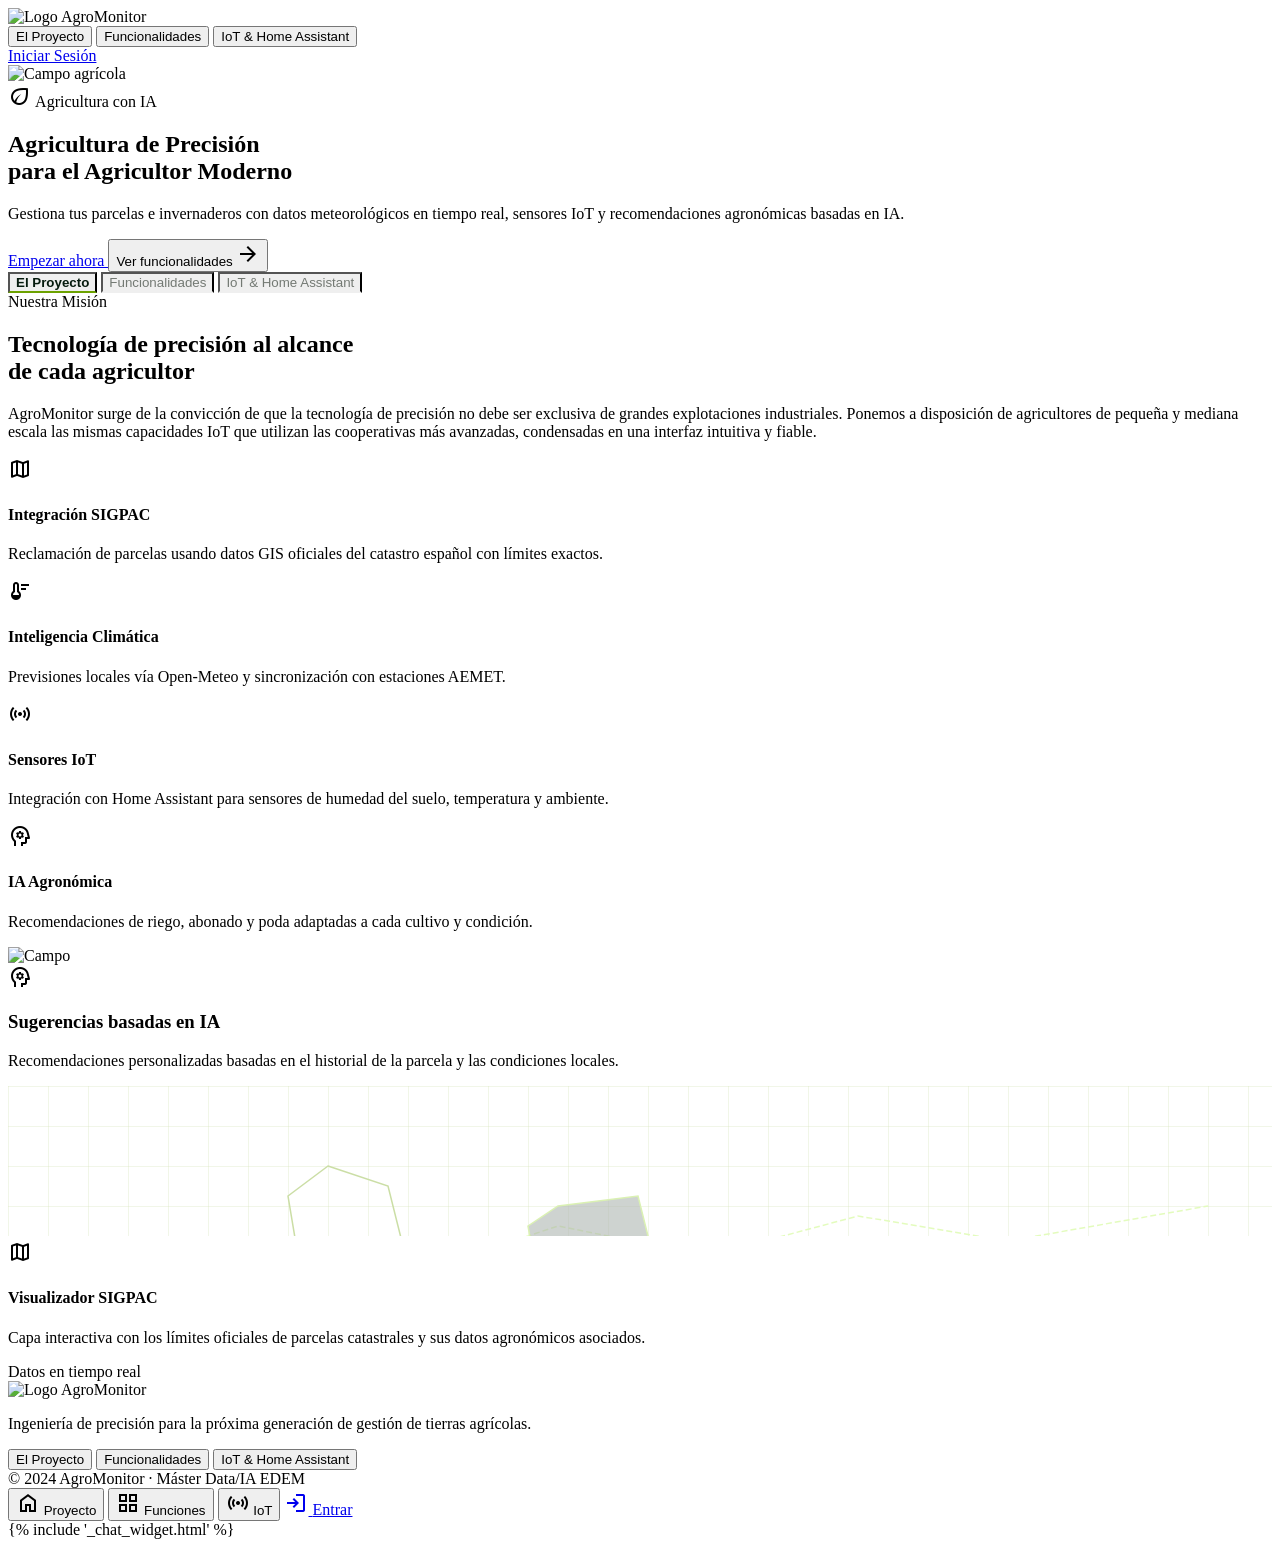
==== commit 0e36172f: "feat(frontend): chat flotante reutilizable en todas las páginas - Extrae el chat con el agente IA a " ====
--- a/frontend/templates/index.html
+++ b/frontend/templates/index.html
@@ -741,5 +741,6 @@
       window.scrollTo({ top: 420, behavior: 'smooth' });
     }
   </script>
+  {% include '_chat_widget.html' %}
 </body>
 </html>
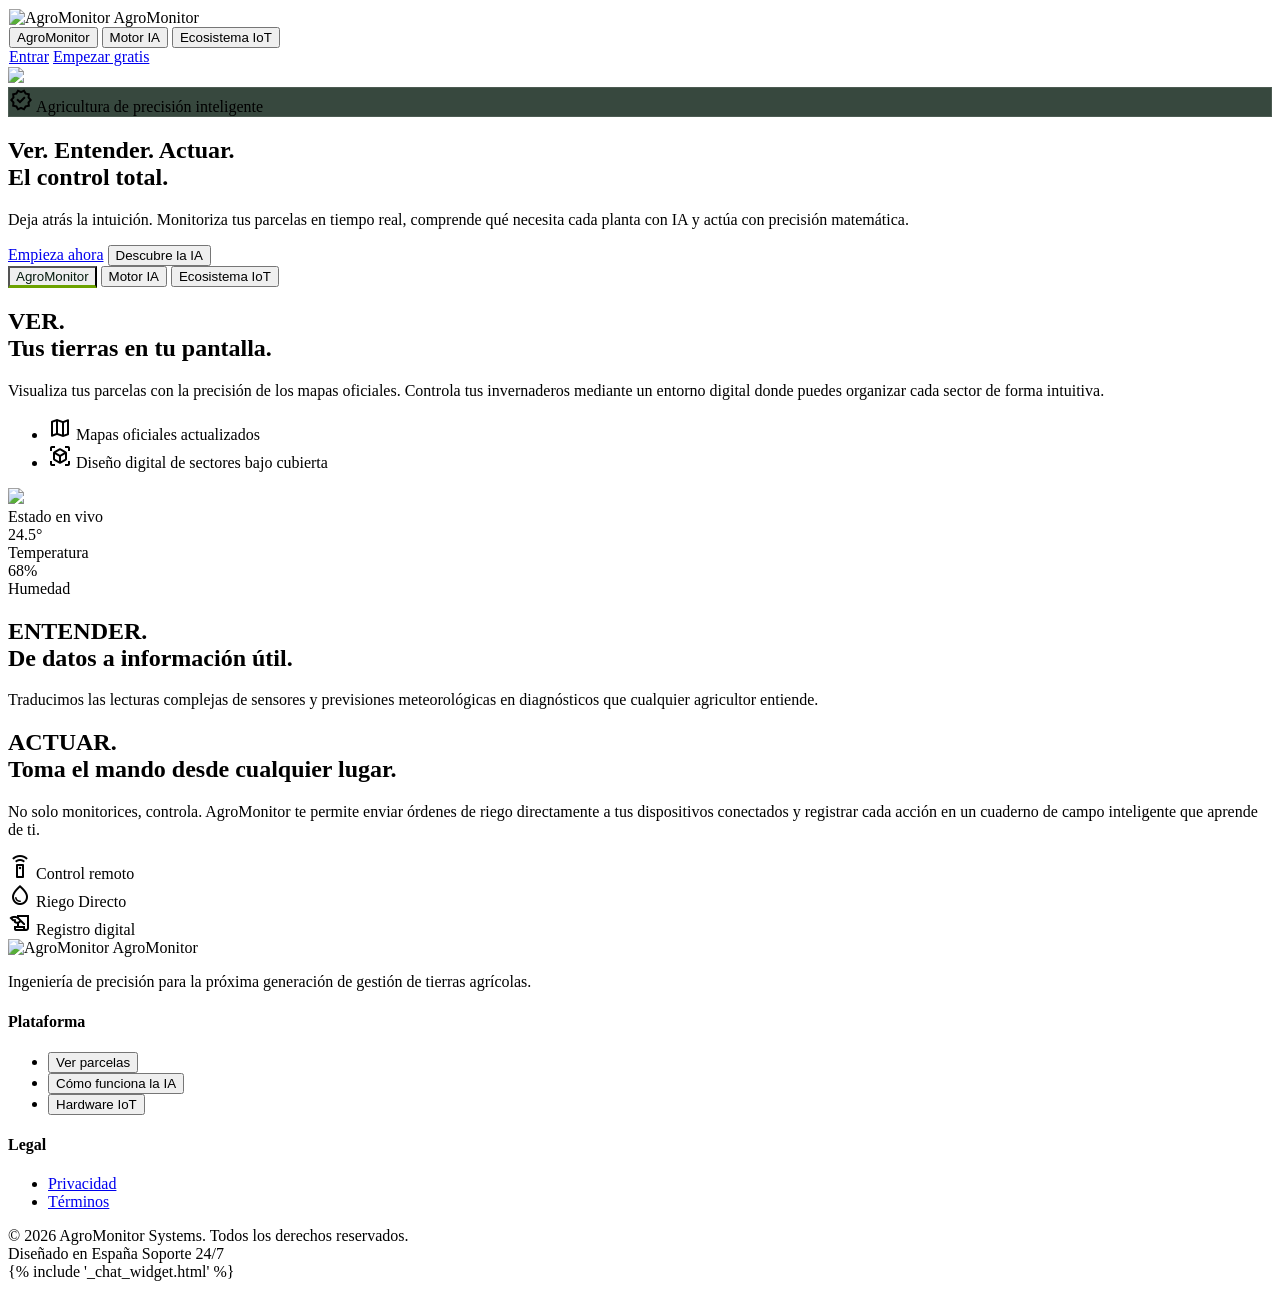
==== commit 8039aa93: "frontend remake index page" ====
--- a/frontend/templates/index.html
+++ b/frontend/templates/index.html
@@ -3,742 +3,355 @@
 <head>
   <meta charset="utf-8"/>
   <meta name="viewport" content="width=device-width, initial-scale=1.0"/>
-  <title>AgroMonitor – Agricultura de Precisión</title>
-  <script src="https://cdn.tailwindcss.com?plugins=forms,container-queries"></script>
+  <title>AgroMonitor – Ver. Entender. Actuar.</title>
+  
+  <!-- Tailwind CSS -->
+  <script src="https://cdn.tailwindcss.com?plugins=forms"></script>
+  
+  <!-- Fonts & Icons -->
+  <link href="https://fonts.googleapis.com/css2?family=Inter:wght@400;500;600;700;800&display=swap" rel="stylesheet"/>
   <link href="https://fonts.googleapis.com/css2?family=Material+Symbols+Outlined:wght,FILL@100..700,0..1&display=swap" rel="stylesheet"/>
-  <link href="https://fonts.googleapis.com/css2?family=Inter:wght@400;500;600;700&display=swap" rel="stylesheet"/>
-  <script id="tailwind-config">
+
+  <script>
     tailwind.config = {
       theme: {
         extend: {
           colors: {
-            "primary":                   "#061b0e",
-            "on-primary":                "#ffffff",
-            "primary-container":         "#1b3022",
-            "on-primary-container":      "#819986",
-            "primary-fixed":             "#d0e9d4",
-            "primary-fixed-dim":         "#b4cdb8",
-            "on-primary-fixed":          "#0b2013",
-            "on-primary-fixed-variant":  "#364c3c",
-            "secondary":                 "#6f5a4f",
-            "on-secondary":              "#ffffff",
-            "secondary-container":       "#f7dacc",
-            "on-secondary-container":    "#745e53",
-            "tertiary":                  "#0e1b00",
-            "on-tertiary":               "#ffffff",
-            "tertiary-container":        "#1e3100",
-            "on-tertiary-container":     "#6ca200",
-            "tertiary-fixed":            "#b2f746",
-            "tertiary-fixed-dim":        "#98da27",
-            "on-tertiary-fixed":         "#121f00",
-            "on-tertiary-fixed-variant": "#334f00",
-            "background":                "#f8f9fa",
-            "on-background":             "#191c1d",
-            "surface":                   "#f8f9fa",
-            "surface-dim":               "#d9dadb",
-            "surface-bright":            "#f8f9fa",
-            "surface-container-lowest":  "#ffffff",
-            "surface-container-low":     "#f3f4f5",
-            "surface-container":         "#edeeef",
-            "surface-container-high":    "#e7e8e9",
-            "surface-container-highest": "#e1e3e4",
-            "on-surface":                "#191c1d",
-            "on-surface-variant":        "#434843",
-            "outline":                   "#737973",
-            "outline-variant":           "#c3c8c1",
-            "inverse-surface":           "#2e3132",
-            "inverse-on-surface":        "#f0f1f2",
-            "inverse-primary":           "#b4cdb8",
-            "surface-tint":              "#4d6453",
-            "error":                     "#ba1a1a",
-            "on-error":                  "#ffffff",
-            "error-container":           "#ffdad6",
-            "on-error-container":        "#93000a"
+            "primary":                  "#061b0e",
+            "on-primary":               "#ffffff",
+            "primary-container":        "#1b3022",
+            "tertiary":                 "#6ca200",
+            "tertiary-fixed":           "#b2f746",
+            "background":               "#f8f9fa",
+            "outline":                  "#737973",
+            "outline-variant":          "#c3c8c1",
           },
-          fontFamily: {
-            sans: ["Inter", "sans-serif"]
-          }
+          fontFamily: { sans: ["Inter", "sans-serif"] }
         }
       }
     }
   </script>
+
   <style>
-    .material-symbols-outlined {
-      font-variation-settings: 'FILL' 0, 'wght' 400, 'GRAD' 0, 'opsz' 24;
+    .glass-panel {
+      background: rgba(255, 255, 255, 0.85);
+      backdrop-filter: blur(12px);
+      -webkit-backdrop-filter: blur(12px);
+      border: 1px solid rgba(255, 255, 255, 0.3);
+    }
+    .glass-dark {
+      background: rgba(6, 27, 14, 0.8);
+      backdrop-filter: blur(12px);
+      -webkit-backdrop-filter: blur(12px);
+      border: 1px solid rgba(255, 255, 255, 0.1);
     }
     .tab-content { display: none; }
-    .tab-content.active { display: block; }
-    .active-tab {
-      border-bottom: 2px solid #6ca200;
+    .tab-content.active { display: block; animation: fadeIn 0.4s ease-out; }
+    
+    @keyframes fadeIn {
+      from { opacity: 0; transform: translateY(10px); }
+      to { opacity: 1; transform: translateY(0); }
+    }
+
+    .active-tab-btn {
       color: #061b0e;
-      font-weight: 600;
-    }
-    .inactive-tab {
-      color: #737973;
-      border-bottom: 2px solid transparent;
-    }
-    .inactive-tab:hover { color: #061b0e; }
+      border-bottom: 3px solid #6ca200;
+    }
   </style>
 </head>
-<body class="bg-background text-on-background font-sans antialiased">
-
-  <!-- ── HEADER ─────────────────────────────────────────────────────────── -->
-  <header class="bg-surface shadow-[0px_2px_8px_rgba(27,48,34,0.08)] flex justify-between items-center w-full px-8 py-4 sticky top-0 z-50">
+<body class="font-sans antialiased text-primary bg-background">
+
+  <!-- ── HEADER ────────────────────────────────────────────────────── -->
+  <header class="fixed top-0 left-0 right-0 z-[1000] px-8 py-4 flex items-center justify-between glass-panel shadow-sm">
     <div class="flex items-center gap-3">
-      <img src="/icons/logo_dark_green.png" alt="Logo" class="w-9 h-9 object-contain rounded"/>
-      <span class="text-2xl font-bold text-primary tracking-tight">AgroMonitor</span>
-    </div>
-
-    <nav class="hidden md:flex items-center gap-1">
-      <button onclick="switchTab('proyecto')" id="nav-proyecto"
-        class="px-4 py-2 text-sm font-medium text-primary bg-surface-container-high rounded-lg transition-colors">
-        El Proyecto
-      </button>
-      <button onclick="switchTab('funcionalidades')" id="nav-funcionalidades"
-        class="px-4 py-2 text-sm font-medium text-on-surface-variant hover:bg-surface-container-high rounded-lg transition-colors">
-        Funcionalidades
-      </button>
-      <button onclick="switchTab('iot')" id="nav-iot"
-        class="px-4 py-2 text-sm font-medium text-on-surface-variant hover:bg-surface-container-high rounded-lg transition-colors">
-        IoT & Home Assistant
-      </button>
+      <img src="/icons/logo_dark_green.png" alt="AgroMonitor" class="h-8 w-8 object-contain"/>
+      <span class="font-extrabold text-xl tracking-tighter">AgroMonitor</span>
+    </div>
+    
+    <div class="hidden md:flex items-center gap-8">
+      <button onclick="switchTab('agromonitor')" class="nav-btn font-bold text-sm hover:text-tertiary transition-colors">AgroMonitor</button>
+      <button onclick="switchTab('ia')" class="nav-btn font-bold text-sm hover:text-tertiary transition-colors">Motor IA</button>
+      <button onclick="switchTab('iot')" class="nav-btn font-bold text-sm hover:text-tertiary transition-colors">Ecosistema IoT</button>
+    </div>
+
+    <div class="flex items-center gap-4">
+      <a href="/login" class="text-sm font-bold hover:text-tertiary transition-colors">Entrar</a>
+      <a href="/login" class="bg-primary text-white px-6 py-2.5 rounded-xl font-bold text-sm shadow-lg shadow-primary/20 hover:scale-[1.02] active:scale-[0.98] transition-all">Empezar gratis</a>
+    </div>
+  </header>
+
+  <main class="pt-20">
+    
+    <!-- ── HERO SECTION ────────────────────────────────────────────── -->
+    <section class="relative h-[60vh] min-h-[500px] flex items-center justify-center overflow-hidden bg-primary">
+      <img src="/icons/fondo_login_page.webp" class="absolute inset-0 w-full h-full object-cover opacity-40 select-none"/>
+      <div class="absolute inset-0 bg-gradient-to-b from-primary/20 via-primary/60 to-primary"></div>
+      
+      <div class="relative z-10 max-w-4xl text-center px-6 space-y-6">
+        <div class="inline-flex items-center gap-2 px-4 py-1.5 rounded-full glass-dark border border-white/20 text-tertiary-fixed text-[10px] font-black uppercase tracking-[0.2em]">
+          <span class="material-symbols-outlined text-sm">verified</span>
+          Agricultura de precisión inteligente
+        </div>
+        <h1 class="text-5xl md:text-7xl font-black text-white leading-[1.1] tracking-tight">
+          Ver. Entender. Actuar.<br/>
+          <span class="text-tertiary-fixed">El control total.</span>
+        </h1>
+        <p class="text-lg md:text-xl text-white/70 max-w-2xl mx-auto font-medium">
+          Deja atrás la intuición. Monitoriza tus parcelas en tiempo real, comprende qué necesita cada planta con IA y actúa con precisión matemática.
+        </p>
+        <div class="flex flex-col sm:flex-row items-center justify-center gap-4 pt-4">
+          <a href="/login" class="w-full sm:w-auto bg-tertiary-fixed text-primary px-10 py-4 rounded-2xl font-black text-base shadow-xl shadow-tertiary-fixed/20 hover:scale-105 transition-all">Empieza ahora</a>
+          <button onclick="switchTab('ia')" class="w-full sm:w-auto px-10 py-4 rounded-2xl font-bold text-white border border-white/20 hover:bg-white/5 transition-all">Descubre la IA</button>
+        </div>
+      </div>
+    </section>
+
+    <!-- ── TABS NAVIGATION ─────────────────────────────────────────── -->
+    <nav class="sticky top-[68px] z-[900] bg-white border-b border-outline-variant px-8 flex justify-center overflow-x-auto no-scrollbar">
+      <div class="flex gap-12">
+        <button id="btn-agromonitor" onclick="switchTab('agromonitor')" class="tab-btn py-5 text-xs font-black uppercase tracking-widest active-tab-btn transition-all">AgroMonitor</button>
+        <button id="btn-ia" onclick="switchTab('ia')" class="tab-btn py-5 text-xs font-black uppercase tracking-widest text-outline hover:text-primary transition-all">Motor IA</button>
+        <button id="btn-iot" onclick="switchTab('iot')" class="tab-btn py-5 text-xs font-black uppercase tracking-widest text-outline hover:text-primary transition-all">Ecosistema IoT</button>
+      </div>
     </nav>
 
-    <a href="/login"
-      class="bg-primary text-on-primary px-5 py-2 rounded-lg text-sm font-semibold hover:opacity-90 transition-opacity">
-      Iniciar Sesión
-    </a>
-  </header>
-
-  <main>
-    <!-- ── HERO ───────────────────────────────────────────────────────────── -->
-    <section class="relative w-full h-[420px] overflow-hidden">
-      <div class="absolute inset-0 bg-gradient-to-r from-primary-container/95 via-primary-container/70 to-transparent z-10"></div>
-      <img src="/icons/fondo_login_page.webp" alt="Campo agrícola"
-           class="absolute inset-0 w-full h-full object-cover"/>
-      <div class="relative z-20 px-8 h-full flex flex-col justify-center max-w-3xl">
-        <span class="inline-flex items-center gap-1.5 bg-tertiary-fixed/20 text-tertiary-fixed border border-tertiary-fixed/30 px-3 py-1 rounded-full text-xs font-semibold uppercase tracking-widest mb-5">
-          <span class="material-symbols-outlined text-base">eco</span>
-          Agricultura con IA
-        </span>
-        <h1 class="text-4xl md:text-5xl font-bold text-on-primary leading-tight mb-4">
-          Agricultura de Precisión<br/>para el Agricultor Moderno
-        </h1>
-        <p class="text-primary-fixed-dim text-lg max-w-xl leading-relaxed mb-7">
-          Gestiona tus parcelas e invernaderos con datos meteorológicos en tiempo real,
-          sensores IoT y recomendaciones agronómicas basadas en IA.
-        </p>
-        <div class="flex items-center gap-3">
-          <a href="/login"
-            class="bg-tertiary-fixed text-on-tertiary-fixed px-6 py-3 rounded-lg font-bold text-sm hover:shadow-[0_0_12px_rgba(178,247,70,0.5)] transition-all">
-            Empezar ahora
-          </a>
-          <button onclick="switchTab('funcionalidades')"
-            class="flex items-center gap-1.5 text-primary-fixed text-sm font-medium hover:text-tertiary-fixed transition-colors">
-            Ver funcionalidades
-            <span class="material-symbols-outlined text-base">arrow_forward</span>
-          </button>
-        </div>
-      </div>
-    </section>
-
-    <!-- ── TAB NAV ─────────────────────────────────────────────────────────── -->
-    <section class="bg-surface border-b border-outline-variant sticky top-[72px] z-40 px-8">
-      <div class="flex gap-8 overflow-x-auto">
-        <button onclick="switchTab('proyecto')" id="tab-btn-proyecto"
-          class="active-tab text-xs uppercase tracking-widest py-3 transition-all whitespace-nowrap">
-          El Proyecto
-        </button>
-        <button onclick="switchTab('funcionalidades')" id="tab-btn-funcionalidades"
-          class="inactive-tab text-xs uppercase tracking-widest py-3 transition-all whitespace-nowrap">
-          Funcionalidades
-        </button>
-        <button onclick="switchTab('iot')" id="tab-btn-iot"
-          class="inactive-tab text-xs uppercase tracking-widest py-3 transition-all whitespace-nowrap">
-          IoT & Home Assistant
-        </button>
-      </div>
-    </section>
-
-    <!-- ── CONTENT ────────────────────────────────────────────────────────── -->
-    <div class="px-8 py-12 max-w-7xl mx-auto">
-
-      <!-- TAB: EL PROYECTO -->
-      <div class="tab-content active" id="proyecto">
-        <div class="grid grid-cols-1 md:grid-cols-12 gap-6">
-
-          <!-- Mission card -->
-          <div class="md:col-span-8 bg-surface-container-lowest border border-outline-variant p-10 rounded-xl shadow-[0px_4px_12px_rgba(27,48,34,0.05)]">
-            <span class="inline-block bg-tertiary-container text-on-tertiary-container text-xs font-bold uppercase tracking-widest px-3 py-1 rounded-full mb-5">
-              Nuestra Misión
-            </span>
-            <h2 class="text-3xl font-semibold text-primary mb-4 leading-snug">
-              Tecnología de precisión al alcance<br/>de cada agricultor
-            </h2>
-            <p class="text-on-surface-variant text-base leading-relaxed mb-8">
-              AgroMonitor surge de la convicción de que la tecnología de precisión no debe ser exclusiva
-              de grandes explotaciones industriales. Ponemos a disposición de agricultores de pequeña y
-              mediana escala las mismas capacidades IoT que utilizan las cooperativas más avanzadas,
-              condensadas en una interfaz intuitiva y fiable.
-            </p>
-            <div class="grid grid-cols-1 sm:grid-cols-2 gap-5">
-              <div class="flex items-start gap-3">
-                <span class="material-symbols-outlined text-on-tertiary-container bg-primary-container p-2.5 rounded-lg text-xl">map</span>
-                <div>
-                  <h4 class="text-sm font-bold text-primary mb-1">Integración SIGPAC</h4>
-                  <p class="text-xs text-on-surface-variant leading-relaxed">
-                    Reclamación de parcelas usando datos GIS oficiales del catastro español con límites exactos.
-                  </p>
+    <!-- ── TAB CONTENT: AGROMONITOR ────────────────────────────────── -->
+    <section id="agromonitor" class="tab-content active px-8 py-20 max-w-6xl mx-auto space-y-32">
+      
+      <div class="grid md:grid-cols-2 gap-16 items-center">
+        <div class="space-y-6">
+          <h2 class="text-4xl font-black tracking-tight leading-tight">
+            VER.<br/>
+            <span class="text-tertiary">Tus tierras en tu pantalla.</span>
+          </h2>
+          <p class="text-lg text-outline font-medium leading-relaxed">
+            Visualiza tus parcelas con la precisión de los mapas oficiales. Controla tus invernaderos mediante un entorno digital donde puedes organizar cada sector de forma intuitiva.
+          </p>
+          <ul class="space-y-4 pt-2">
+            <li class="flex items-center gap-3 font-bold text-sm">
+              <span class="material-symbols-outlined text-tertiary">map</span>
+              Mapas oficiales actualizados
+            </li>
+            <li class="flex items-center gap-3 font-bold text-sm">
+              <span class="material-symbols-outlined text-tertiary">view_in_ar</span>
+              Diseño digital de sectores bajo cubierta
+            </li>
+          </ul>
+        </div>
+        <div class="relative rounded-[2rem] overflow-hidden shadow-2xl border-8 border-white">
+          <img src="/icons/sample_parcelas.png" class="w-full h-full object-cover aspect-video scale-110"/>
+          <div class="absolute inset-0 bg-primary/10"></div>
+        </div>
+      </div>
+
+      <div class="grid md:grid-cols-2 gap-16 items-center">
+        <div class="order-2 md:order-1 relative rounded-[2rem] overflow-hidden shadow-2xl border-8 border-white p-8 bg-primary">
+           <div class="space-y-4">
+              <div class="flex justify-between items-center text-white/40 text-[10px] font-black uppercase tracking-widest">Estado en vivo</div>
+              <div class="grid grid-cols-2 gap-4">
+                <div class="p-6 rounded-2xl bg-white/5 border border-white/10">
+                  <div class="text-tertiary-fixed text-3xl font-black">24.5°</div>
+                  <div class="text-white/60 text-xs font-bold mt-1">Temperatura</div>
+                </div>
+                <div class="p-6 rounded-2xl bg-white/5 border border-white/10">
+                  <div class="text-tertiary-fixed text-3xl font-black">68%</div>
+                  <div class="text-white/60 text-xs font-bold mt-1">Humedad</div>
                 </div>
               </div>
-              <div class="flex items-start gap-3">
-                <span class="material-symbols-outlined text-on-tertiary-container bg-primary-container p-2.5 rounded-lg text-xl">thermostat</span>
-                <div>
-                  <h4 class="text-sm font-bold text-primary mb-1">Inteligencia Climática</h4>
-                  <p class="text-xs text-on-surface-variant leading-relaxed">
-                    Previsiones locales vía Open-Meteo y sincronización con estaciones AEMET.
-                  </p>
-                </div>
+           </div>
+        </div>
+        <div class="order-1 md:order-2 space-y-6 text-right md:text-left">
+          <h2 class="text-4xl font-black tracking-tight leading-tight">
+            ENTENDER.<br/>
+            <span class="text-tertiary">De datos a información útil.</span>
+          </h2>
+          <p class="text-lg text-outline font-medium leading-relaxed">
+            Traducimos las lecturas complejas de sensores y previsiones meteorológicas en diagnósticos que cualquier agricultor entiende.
+          </p>
+        </div>
+      </div>
+
+      <div class="bg-primary p-12 rounded-[3rem] text-center space-y-8">
+        <h2 class="text-4xl font-black tracking-tight leading-tight text-white">
+          ACTUAR.<br/>
+          <span class="text-tertiary-fixed">Toma el mando desde cualquier lugar.</span>
+        </h2>
+        <p class="text-lg text-white/70 max-w-3xl mx-auto font-medium">
+          No solo monitorices, controla. AgroMonitor te permite enviar órdenes de riego directamente a tus dispositivos conectados y registrar cada acción en un cuaderno de campo inteligente que aprende de ti.
+        </p>
+        <div class="flex justify-center gap-6 flex-wrap">
+          <div class="flex items-center gap-2 text-tertiary-fixed font-black text-sm uppercase tracking-widest"><span class="material-symbols-outlined">settings_remote</span> Control remoto</div>
+          <div class="flex items-center gap-2 text-tertiary-fixed font-black text-sm uppercase tracking-widest"><span class="material-symbols-outlined">water_drop</span> Riego Directo</div>
+          <div class="flex items-center gap-2 text-tertiary-fixed font-black text-sm uppercase tracking-widest"><span class="material-symbols-outlined">history_edu</span> Registro digital</div>
+        </div>
+      </div>
+
+    </section>
+
+    <!-- ── TAB CONTENT: MOTOR IA ───────────────────────────────────── -->
+    <section id="ia" class="tab-content px-8 py-20 max-w-6xl mx-auto">
+      <div class="text-center space-y-6 mb-20">
+        <div class="inline-block px-4 py-1.5 rounded-full bg-tertiary/10 text-tertiary text-[10px] font-black uppercase tracking-widest">Inteligencia Agronómica</div>
+        <h2 class="text-5xl font-black tracking-tighter">Tu ingeniero agrónomo virtual 24/7</h2>
+        <p class="text-xl text-outline max-w-3xl mx-auto font-medium">
+          Nuestra IA no es ciencia ficción. Son algoritmos diseñados para que ganes más dinero gastando menos recursos.
+        </p>
+      </div>
+
+      <div class="grid md:grid-cols-3 gap-8">
+        <div class="p-10 rounded-[2.5rem] glass-panel border-2 border-primary/5 space-y-6 hover:border-tertiary/30 transition-all group">
+          <div class="w-14 h-14 rounded-2xl bg-tertiary/10 flex items-center justify-center group-hover:scale-110 transition-transform">
+            <span class="material-symbols-outlined text-tertiary text-3xl font-black">opacity</span>
+          </div>
+          <h3 class="text-xl font-black">Ahorro hídrico real</h3>
+          <p class="text-outline font-medium leading-relaxed">
+            Riega solo cuando la planta lo necesita. La IA cruza la humedad del suelo con la evapotranspiración prevista para evitar el desperdicio de agua.
+          </p>
+        </div>
+        <div class="p-10 rounded-[2.5rem] glass-panel border-2 border-primary/5 space-y-6 hover:border-tertiary/30 transition-all group">
+          <div class="w-14 h-14 rounded-2xl bg-tertiary/10 flex items-center justify-center group-hover:scale-110 transition-transform">
+            <span class="material-symbols-outlined text-tertiary text-3xl font-black">event_upcoming</span>
+          </div>
+          <h3 class="text-xl font-black">Optimización de tareas</h3>
+          <p class="text-outline font-medium leading-relaxed">
+            Anticípate a lo que tus plantas necesitan. La IA analiza el histórico de tus acciones y las condiciones actuales para sugerirte el mejor momento de intervenir.
+          </p>
+        </div>
+        <div class="p-10 rounded-[2.5rem] glass-panel border-2 border-primary/5 space-y-6 hover:border-tertiary/30 transition-all group">
+          <div class="w-14 h-14 rounded-2xl bg-tertiary/10 flex items-center justify-center group-hover:scale-110 transition-transform">
+            <span class="material-symbols-outlined text-tertiary text-3xl font-black">nutrition</span>
+          </div>
+          <h3 class="text-xl font-black">Nutrición de precisión</h3>
+          <p class="text-outline font-medium leading-relaxed">
+            Cada variedad tiene su ciclo. Te avisamos del momento óptimo para el abonado según la etapa fenológica exacta de tu cultivo.
+          </p>
+        </div>
+      </div>
+    </section>
+
+    <!-- ── TAB CONTENT: IOT & SENSORES ─────────────────────────────── -->
+    <section id="iot" class="tab-content px-8 py-20 max-w-6xl mx-auto space-y-20">
+      
+      <div class="bg-primary rounded-[3rem] overflow-hidden grid md:grid-cols-2 shadow-2xl">
+        <div class="p-16 space-y-8 flex flex-col justify-center">
+          <div class="flex items-center gap-3">
+             <img src="/icons/home_assistant_logo.png" class="w-10 h-10 object-contain"/>
+             <span class="text-white/40 text-xs font-black uppercase tracking-[0.3em]">Home Assistant Inside</span>
+          </div>
+          <h2 class="text-5xl font-black text-white leading-tight tracking-tight">El cerebro de tu finca: <span class="text-tertiary-fixed">HA Green.</span></h2>
+          <p class="text-white/70 text-lg font-medium">
+            Olvídate de configuraciones imposibles. Recomendamos el hub **Home Assistant Green** por ser un dispositivo **Plug & Play**.
+          </p>
+          <div class="space-y-4">
+            <div class="flex items-start gap-4">
+              <div class="w-8 h-8 rounded-full bg-tertiary-fixed/20 flex items-center justify-center shrink-0">
+                <span class="material-symbols-outlined text-tertiary-fixed text-sm">bolt</span>
               </div>
-              <div class="flex items-start gap-3">
-                <span class="material-symbols-outlined text-on-tertiary-container bg-primary-container p-2.5 rounded-lg text-xl">sensors</span>
-                <div>
-                  <h4 class="text-sm font-bold text-primary mb-1">Sensores IoT</h4>
-                  <p class="text-xs text-on-surface-variant leading-relaxed">
-                    Integración con Home Assistant para sensores de humedad del suelo, temperatura y ambiente.
-                  </p>
-                </div>
+              <p class="text-white/80 text-sm font-bold">Enchúfalo al router, ábrelo en nuestra app y listo.</p>
+            </div>
+            <div class="flex items-start gap-4">
+              <div class="w-8 h-8 rounded-full bg-tertiary-fixed/20 flex items-center justify-center shrink-0">
+                <span class="material-symbols-outlined text-tertiary-fixed text-sm">sensors</span>
               </div>
-              <div class="flex items-start gap-3">
-                <span class="material-symbols-outlined text-on-tertiary-container bg-primary-container p-2.5 rounded-lg text-xl">psychology</span>
-                <div>
-                  <h4 class="text-sm font-bold text-primary mb-1">IA Agronómica</h4>
-                  <p class="text-xs text-on-surface-variant leading-relaxed">
-                    Recomendaciones de riego, abonado y poda adaptadas a cada cultivo y condición.
-                  </p>
-                </div>
-              </div>
+              <p class="text-white/80 text-sm font-bold">Compatible con miles de sensores de las principales marcas.</p>
             </div>
           </div>
-
-          <!-- Accent card -->
-          <div class="md:col-span-4 bg-primary-container rounded-xl overflow-hidden relative group min-h-[300px]">
-            <img src="/icons/fondo_login_page.webp" alt="Campo"
-                 class="absolute inset-0 w-full h-full object-cover opacity-40 group-hover:scale-105 transition-transform duration-700"/>
-            <div class="absolute inset-0 bg-gradient-to-t from-primary-container via-primary-container/60 to-transparent"></div>
-            <div class="relative z-10 p-8 h-full flex flex-col justify-end">
-              <span class="material-symbols-outlined text-tertiary-fixed text-4xl mb-3">psychology</span>
-              <h3 class="text-xl font-semibold text-tertiary-fixed mb-2">Sugerencias basadas en IA</h3>
-              <p class="text-primary-fixed-dim text-sm leading-relaxed">
-                Recomendaciones personalizadas basadas en el historial de la parcela y las condiciones locales.
-              </p>
-            </div>
-          </div>
-
-          <!-- Map placeholder -->
-          <div class="md:col-span-12 bg-surface-container-highest rounded-xl h-[320px] border border-outline-variant overflow-hidden relative">
-            <div class="absolute inset-0 bg-[#1a2818]">
-              <svg width="100%" height="100%" xmlns="http://www.w3.org/2000/svg" opacity="0.35">
-                <defs>
-                  <pattern id="grid" width="40" height="40" patternUnits="userSpaceOnUse">
-                    <path d="M 40 0 L 0 0 0 40" fill="none" stroke="#6ca200" stroke-width="0.5"/>
-                  </pattern>
-                </defs>
-                <rect width="100%" height="100%" fill="url(#grid)"/>
-                <path d="M100,200 L250,160 L400,190 L550,140 L700,170 L850,130 L1000,155 L1200,120" fill="none" stroke="#b2f746" stroke-width="1.5" stroke-dasharray="6,3"/>
-                <polygon points="320,80 380,100 400,180 350,200 290,170 280,110" fill="none" stroke="#6ca200" stroke-width="1.5"/>
-                <polygon points="550,120 630,110 650,190 600,210 530,195 520,140" fill="rgba(27,48,34,0.6)" stroke="#98da27" stroke-width="1.5"/>
-                <circle cx="400" cy="180" r="6" fill="#b2f746"/>
-                <circle cx="600" cy="190" r="6" fill="#b2f746"/>
-                <circle cx="250" cy="160" r="4" fill="#98da27" opacity="0.7"/>
-              </svg>
-            </div>
-            <div class="absolute top-5 left-5 z-10 bg-surface/95 backdrop-blur-sm p-4 rounded-xl shadow-lg max-w-xs border border-outline-variant">
-              <div class="flex items-center gap-2 mb-2">
-                <span class="material-symbols-outlined text-on-tertiary-container text-lg">map</span>
-                <h4 class="text-sm font-bold text-primary">Visualizador SIGPAC</h4>
-              </div>
-              <p class="text-xs text-on-surface-variant leading-relaxed">
-                Capa interactiva con los límites oficiales de parcelas catastrales y sus datos agronómicos asociados.
-              </p>
-            </div>
-            <div class="absolute bottom-5 right-5 z-10">
-              <div class="flex items-center gap-2 bg-primary-container/90 px-3 py-1.5 rounded-full">
-                <span class="w-2 h-2 rounded-full bg-tertiary-fixed animate-pulse"></span>
-                <span class="text-xs text-primary-fixed-dim font-medium">Datos en tiempo real</span>
-              </div>
-            </div>
-          </div>
-
-        </div>
-      </div>
-
-      <!-- TAB: FUNCIONALIDADES -->
-      <div class="tab-content" id="funcionalidades">
-        <div class="text-center mb-12">
-          <h2 class="text-4xl font-bold text-primary mb-3">Todo lo que necesita tu explotación</h2>
-          <p class="text-on-surface-variant text-lg max-w-2xl mx-auto">
-            Desde la gestión de parcelas exteriores hasta el control de invernaderos,
-            AgroMonitor centraliza todos tus datos agronómicos en un único lugar.
-          </p>
-        </div>
-
-        <div class="grid grid-cols-1 md:grid-cols-2 lg:grid-cols-3 gap-6 mb-12">
-
-          <!-- Card: Parcelas -->
-          <div class="bg-surface-container-lowest border border-outline-variant rounded-xl p-7 shadow-[0px_4px_12px_rgba(27,48,34,0.05)] flex flex-col gap-4">
-            <div class="bg-primary-container w-12 h-12 rounded-xl flex items-center justify-center">
-              <span class="material-symbols-outlined text-on-tertiary-container text-2xl">landscape</span>
-            </div>
-            <div>
-              <h3 class="text-lg font-semibold text-primary mb-2">Gestión de Parcelas</h3>
-              <p class="text-sm text-on-surface-variant leading-relaxed">
-                Reclama tus parcelas directamente sobre el mapa oficial SIGPAC. Indica el tipo de cultivo,
-                variedad y año de plantación. Registra riegos, podas y abonados con un solo toque.
-              </p>
-            </div>
-            <div class="flex flex-wrap gap-2 mt-auto">
-              <span class="text-xs bg-surface-container px-2.5 py-1 rounded-full text-on-surface-variant font-medium">Naranjo</span>
-              <span class="text-xs bg-surface-container px-2.5 py-1 rounded-full text-on-surface-variant font-medium">Melocotonero</span>
-              <span class="text-xs bg-surface-container px-2.5 py-1 rounded-full text-on-surface-variant font-medium">Maíz</span>
-              <span class="text-xs bg-surface-container px-2.5 py-1 rounded-full text-on-surface-variant font-medium">+2 más</span>
-            </div>
-          </div>
-
-          <!-- Card: Invernaderos -->
-          <div class="bg-surface-container-lowest border border-outline-variant rounded-xl p-7 shadow-[0px_4px_12px_rgba(27,48,34,0.05)] flex flex-col gap-4">
-            <div class="bg-primary-container w-12 h-12 rounded-xl flex items-center justify-center">
-              <span class="material-symbols-outlined text-on-tertiary-container text-2xl">warehouse</span>
-            </div>
-            <div>
-              <h3 class="text-lg font-semibold text-primary mb-2">Invernaderos Inteligentes</h3>
-              <p class="text-sm text-on-surface-variant leading-relaxed">
-                Diseña la distribución de tu invernadero en una cuadrícula 3D isométrica. Arrastra y coloca
-                tus cultivos, asigna sensores IoT a cada planta y visualiza sus lecturas en tiempo real.
-              </p>
-            </div>
-            <div class="flex flex-wrap gap-2 mt-auto">
-              <span class="text-xs bg-surface-container px-2.5 py-1 rounded-full text-on-surface-variant font-medium">Tomate</span>
-              <span class="text-xs bg-surface-container px-2.5 py-1 rounded-full text-on-surface-variant font-medium">Pimiento</span>
-              <span class="text-xs bg-surface-container px-2.5 py-1 rounded-full text-on-surface-variant font-medium">Pepino</span>
-              <span class="text-xs bg-surface-container px-2.5 py-1 rounded-full text-on-surface-variant font-medium">Calabacín</span>
-            </div>
-          </div>
-
-          <!-- Card: Clima -->
-          <div class="bg-surface-container-lowest border border-outline-variant rounded-xl p-7 shadow-[0px_4px_12px_rgba(27,48,34,0.05)] flex flex-col gap-4">
-            <div class="bg-primary-container w-12 h-12 rounded-xl flex items-center justify-center">
-              <span class="material-symbols-outlined text-on-tertiary-container text-2xl">partly_cloudy_day</span>
-            </div>
-            <div>
-              <h3 class="text-lg font-semibold text-primary mb-2">Datos Meteorológicos</h3>
-              <p class="text-sm text-on-surface-variant leading-relaxed">
-                Previsión de 16 días con temperatura, precipitación, evapotranspiración y radiación solar
-                vía Open-Meteo. Estado del cielo y humedad relativa de AEMET para los próximos 7 días.
-              </p>
-            </div>
-            <div class="flex flex-wrap gap-2 mt-auto">
-              <span class="text-xs bg-surface-container px-2.5 py-1 rounded-full text-on-surface-variant font-medium">Open-Meteo</span>
-              <span class="text-xs bg-surface-container px-2.5 py-1 rounded-full text-on-surface-variant font-medium">AEMET</span>
-              <span class="text-xs bg-surface-container px-2.5 py-1 rounded-full text-on-surface-variant font-medium">Previsión 16 días</span>
-            </div>
-          </div>
-
-          <!-- Card: IA -->
-          <div class="bg-surface-container-lowest border border-outline-variant rounded-xl p-7 shadow-[0px_4px_12px_rgba(27,48,34,0.05)] flex flex-col gap-4">
-            <div class="bg-primary-container w-12 h-12 rounded-xl flex items-center justify-center">
-              <span class="material-symbols-outlined text-on-tertiary-container text-2xl">psychology</span>
-            </div>
-            <div>
-              <h3 class="text-lg font-semibold text-primary mb-2">Motor Agronómico IA</h3>
-              <p class="text-sm text-on-surface-variant leading-relaxed">
-                Analiza el clima, el tipo de cultivo y lo que ya has hecho en tu parcela
-                para avisarte exactamente cuándo regar, abonar o podar.
-              </p>
-            </div>
-            <div class="flex flex-wrap gap-2 mt-auto">
-              <span class="text-xs bg-tertiary-container/30 text-on-tertiary-container px-2.5 py-1 rounded-full font-medium">Riego</span>
-              <span class="text-xs bg-tertiary-container/30 text-on-tertiary-container px-2.5 py-1 rounded-full font-medium">Abonado</span>
-              <span class="text-xs bg-tertiary-container/30 text-on-tertiary-container px-2.5 py-1 rounded-full font-medium">Poda</span>
-            </div>
-          </div>
-
-          <!-- Card: Acciones -->
-          <div class="bg-surface-container-lowest border border-outline-variant rounded-xl p-7 shadow-[0px_4px_12px_rgba(27,48,34,0.05)] flex flex-col gap-4">
-            <div class="bg-primary-container w-12 h-12 rounded-xl flex items-center justify-center">
-              <span class="material-symbols-outlined text-on-tertiary-container text-2xl">task_alt</span>
-            </div>
-            <div>
-              <h3 class="text-lg font-semibold text-primary mb-2">Registro de Acciones</h3>
-              <p class="text-sm text-on-surface-variant leading-relaxed">
-                Marca como realizadas las acciones de riego, poda y abonado desde la propia parcela.
-                El modelo tiene en cuenta lo que ya has hecho para no generar alertas innecesarias.
-              </p>
-            </div>
-            <div class="flex flex-wrap gap-2 mt-auto">
-              <span class="text-xs bg-surface-container px-2.5 py-1 rounded-full text-on-surface-variant font-medium">Historial completo</span>
-              <span class="text-xs bg-surface-container px-2.5 py-1 rounded-full text-on-surface-variant font-medium">Por parcela e invernadero</span>
-            </div>
-          </div>
-
-          <!-- Card: CTA -->
-          <div class="bg-primary-container rounded-xl p-7 flex flex-col gap-4 justify-between">
-            <div>
-              <h3 class="text-xl font-semibold text-tertiary-fixed mb-3">¿Listo para empezar?</h3>
-              <p class="text-primary-fixed-dim text-sm leading-relaxed">
-                Crea tu cuenta en menos de un minuto y conecta tus primeras parcelas.
-                Sin costes ocultos, sin configuraciones complicadas.
-              </p>
-            </div>
-            <div class="flex flex-col gap-3">
-              <a href="/login"
-                class="bg-tertiary-fixed text-on-tertiary-fixed text-center py-3 rounded-lg font-bold text-sm hover:shadow-[0_0_12px_rgba(178,247,70,0.4)] transition-all">
-                Crear cuenta gratuita
-              </a>
-              <a href="/login"
-                class="border border-primary-fixed/30 text-primary-fixed text-center py-3 rounded-lg font-medium text-sm hover:bg-primary/10 transition-colors">
-                Ya tengo cuenta
-              </a>
-            </div>
-          </div>
-
-        </div>
-
-        <!-- Stats bar -->
-        <div class="bg-surface-container-lowest border border-outline-variant rounded-xl p-8 grid grid-cols-2 md:grid-cols-4 gap-8">
-          <div class="text-center">
-            <div class="text-3xl font-bold text-primary mb-1">5+</div>
-            <div class="text-xs text-on-surface-variant uppercase tracking-widest font-semibold">Cultivos exteriores</div>
-          </div>
-          <div class="text-center">
-            <div class="text-3xl font-bold text-primary mb-1">4+</div>
-            <div class="text-xs text-on-surface-variant uppercase tracking-widest font-semibold">Cultivos invernadero</div>
-          </div>
-          <div class="text-center">
-            <div class="text-3xl font-bold text-primary mb-1">16</div>
-            <div class="text-xs text-on-surface-variant uppercase tracking-widest font-semibold">Días de previsión</div>
-          </div>
-          <div class="text-center">
-            <div class="text-3xl font-bold text-on-tertiary-container mb-1">IoT</div>
-            <div class="text-xs text-on-surface-variant uppercase tracking-widest font-semibold">Sensores en tiempo real</div>
-          </div>
-        </div>
-      </div>
-
-      <!-- TAB: IOT & HOME ASSISTANT -->
-      <div class="tab-content" id="iot">
-
-        <!-- Header -->
-        <div class="text-center mb-12">
-          <div class="flex items-center justify-center gap-2 mb-4">
-            <img src="/icons/home_assistant_logo.png" alt="Home Assistant" class="w-6 h-6 object-contain"/>
-            <span class="text-xs font-bold uppercase tracking-widest text-on-tertiary-container">Powered by Home Assistant</span>
-          </div>
-          <h2 class="text-4xl font-bold text-primary mb-3">Sensores reales. Recomendaciones a medida.</h2>
-          <p class="text-on-surface-variant text-lg max-w-2xl mx-auto">
-            Conecta sensores físicos a tus parcelas e invernaderos y obtén recomendaciones
-            personalizadas de riego, abonado y poda para cada cultivo.
-          </p>
-        </div>
-
-        <div class="grid grid-cols-1 md:grid-cols-12 gap-6">
-
-        <!-- ── Sección 1: Monitorización (texto izq, visual der) ── -->
-        <div class="md:col-span-12 bg-surface-container-lowest border border-outline-variant rounded-xl p-10 shadow-[0px_4px_12px_rgba(27,48,34,0.05)]">
-          <div class="grid grid-cols-1 lg:grid-cols-2 gap-12 items-center">
-            <div>
-              <span class="inline-block bg-tertiary-container text-on-tertiary-container text-xs font-bold uppercase tracking-widest px-3 py-1 rounded-full mb-5">
-                Monitorización continua
-              </span>
-              <h3 class="text-2xl font-semibold text-primary mb-4 leading-snug">
-                Tus parcelas, siempre visibles desde la app
-              </h3>
-              <p class="text-on-surface-variant text-sm leading-relaxed mb-6">
-                Temperatura, humedad del suelo y condiciones ambientales de cada parcela e invernadero,
-                disponibles en tiempo real. Sin desplazamientos ni lecturas manuales.
-              </p>
-              <div class="flex flex-wrap gap-2">
-                <span class="text-xs bg-surface-container px-2.5 py-1 rounded-full text-on-surface-variant font-medium">Humedad del suelo</span>
-                <span class="text-xs bg-surface-container px-2.5 py-1 rounded-full text-on-surface-variant font-medium">Temperatura</span>
-                <span class="text-xs bg-surface-container px-2.5 py-1 rounded-full text-on-surface-variant font-medium">Hum. ambiente</span>
-              </div>
-            </div>
-            <div class="flex justify-center lg:justify-end">
-              <div class="bg-primary-container rounded-2xl p-6 w-full max-w-xs shadow-lg">
-                <div class="flex items-center gap-2 mb-5">
-                  <span class="w-2 h-2 rounded-full bg-tertiary-fixed animate-pulse"></span>
-                  <span class="text-primary-fixed-dim text-xs font-semibold uppercase tracking-widest">En vivo · Parcela Norte</span>
-                </div>
-                <div class="space-y-3">
-                  <div class="bg-primary/30 rounded-xl p-3 flex items-center justify-between">
-                    <div class="flex items-center gap-2">
-                      <span class="material-symbols-outlined text-tertiary-fixed text-lg">water_drop</span>
-                      <span class="text-primary-fixed text-xs font-medium">Humedad suelo</span>
-                    </div>
-                    <span class="text-tertiary-fixed font-bold text-lg">68<span class="text-xs font-normal text-primary-fixed-dim">%</span></span>
-                  </div>
-                  <div class="bg-primary/30 rounded-xl p-3 flex items-center justify-between">
-                    <div class="flex items-center gap-2">
-                      <span class="material-symbols-outlined text-tertiary-fixed text-lg">thermostat</span>
-                      <span class="text-primary-fixed text-xs font-medium">Temperatura</span>
-                    </div>
-                    <span class="text-tertiary-fixed font-bold text-lg">24<span class="text-xs font-normal text-primary-fixed-dim">°C</span></span>
-                  </div>
-                  <div class="bg-primary/30 rounded-xl p-3 flex items-center justify-between">
-                    <div class="flex items-center gap-2">
-                      <span class="material-symbols-outlined text-tertiary-fixed text-lg">air</span>
-                      <span class="text-primary-fixed text-xs font-medium">Hum. ambiente</span>
-                    </div>
-                    <span class="text-tertiary-fixed font-bold text-lg">55<span class="text-xs font-normal text-primary-fixed-dim">%</span></span>
-                  </div>
-                </div>
-              </div>
-            </div>
-          </div>
-        </div>
-
-        <!-- ── Sección 2: IA por parcela (visual izq, texto der) ── -->
-        <div class="md:col-span-12 bg-surface-container-lowest border border-outline-variant rounded-xl p-10 shadow-[0px_4px_12px_rgba(27,48,34,0.05)]">
-          <div class="grid grid-cols-1 lg:grid-cols-2 gap-12 items-center">
-            <div class="flex justify-center order-2 lg:order-1">
-              <div class="bg-primary-container rounded-2xl p-6 w-full max-w-xs shadow-lg">
-                <div class="text-primary-fixed-dim text-xs font-bold uppercase tracking-widest mb-5">Recomendaciones IA · Hoy</div>
-                <div class="space-y-3">
-                  <div class="bg-tertiary-container/40 border border-on-tertiary-container/20 rounded-xl p-4">
-                    <div class="flex items-center gap-2 mb-1">
-                      <span class="material-symbols-outlined text-on-tertiary-container text-base">water_drop</span>
-                      <span class="text-primary-fixed text-xs font-bold">Riego recomendado</span>
-                    </div>
-                    <p class="text-primary-fixed-dim text-xs leading-relaxed">Antes de las 10:00h · Naranjos Norte</p>
-                  </div>
-                  <div class="bg-primary/20 border border-primary-fixed/10 rounded-xl p-4">
-                    <div class="flex items-center gap-2 mb-1">
-                      <span class="material-symbols-outlined text-primary-fixed-dim text-base">content_cut</span>
-                      <span class="text-primary-fixed text-xs font-bold">Poda no urgente</span>
-                    </div>
-                    <p class="text-primary-fixed-dim text-xs leading-relaxed">Próximas 2 semanas · Melocotonero Sur</p>
-                  </div>
-                  <div class="bg-primary/20 border border-primary-fixed/10 rounded-xl p-4">
-                    <div class="flex items-center gap-2 mb-1">
-                      <span class="material-symbols-outlined text-primary-fixed-dim text-base">compost</span>
-                      <span class="text-primary-fixed text-xs font-bold">Sin abonado esta semana</span>
-                    </div>
-                    <p class="text-primary-fixed-dim text-xs leading-relaxed">Lluvia prevista mañana · Maíz Este</p>
-                  </div>
-                </div>
-              </div>
-            </div>
-            <div class="order-1 lg:order-2">
-              <span class="inline-block bg-tertiary-container text-on-tertiary-container text-xs font-bold uppercase tracking-widest px-3 py-1 rounded-full mb-5">
-                IA por parcela y cultivo
-              </span>
-              <h3 class="text-2xl font-semibold text-primary mb-4 leading-snug">
-                No hay dos parcelas que reciban el mismo consejo
-              </h3>
-              <p class="text-on-surface-variant text-sm leading-relaxed mb-6">
-                El motor agronómico integra las lecturas de tus sensores con la previsión
-                meteorológica y el historial de cada parcela. Riego, abonado y poda
-                en el momento exacto que cada cultivo lo necesita.
-              </p>
-              <div class="flex flex-wrap gap-2">
-                <span class="text-xs bg-tertiary-container/30 text-on-tertiary-container px-2.5 py-1 rounded-full font-medium">Riego</span>
-                <span class="text-xs bg-tertiary-container/30 text-on-tertiary-container px-2.5 py-1 rounded-full font-medium">Abonado</span>
-                <span class="text-xs bg-tertiary-container/30 text-on-tertiary-container px-2.5 py-1 rounded-full font-medium">Poda</span>
-              </div>
-            </div>
-          </div>
-        </div>
-
-        <!-- ── Sección 3: Compatibilidad (texto izq, badges der) ── -->
-        <div class="md:col-span-12 bg-surface-container-lowest border border-outline-variant rounded-xl p-10 shadow-[0px_4px_12px_rgba(27,48,34,0.05)]">
-          <div class="grid grid-cols-1 lg:grid-cols-2 gap-12 items-center">
-            <div>
-              <span class="inline-block bg-tertiary-container text-on-tertiary-container text-xs font-bold uppercase tracking-widest px-3 py-1 rounded-full mb-5">
-                Compatible con casi todo
-              </span>
-              <h3 class="text-2xl font-semibold text-primary mb-4 leading-snug">
-                Funciona con los sensores que ya tienes
-              </h3>
-              <p class="text-on-surface-variant text-sm leading-relaxed">
-                Home Assistant es compatible con más de 1.000 marcas y dispositivos.
-                Si tu sensor ya está en casa, probablemente ya funciona.
-                Y si todavía no tienes ninguno, te ayudamos a elegir el primero.
-              </p>
-            </div>
-            <div class="grid grid-cols-2 sm:grid-cols-3 gap-3">
-              <div class="flex items-center gap-2.5 bg-surface-container rounded-xl px-4 py-3 border border-outline-variant">
-                <span class="material-symbols-outlined text-on-tertiary-container text-xl">hub</span>
-                <span class="text-sm font-semibold text-on-surface">Zigbee</span>
-              </div>
-              <div class="flex items-center gap-2.5 bg-surface-container rounded-xl px-4 py-3 border border-outline-variant">
-                <span class="material-symbols-outlined text-on-tertiary-container text-xl">wifi</span>
-                <span class="text-sm font-semibold text-on-surface">Wi-Fi</span>
-              </div>
-              <div class="flex items-center gap-2.5 bg-surface-container rounded-xl px-4 py-3 border border-outline-variant">
-                <span class="material-symbols-outlined text-on-tertiary-container text-xl">bluetooth</span>
-                <span class="text-sm font-semibold text-on-surface">Bluetooth</span>
-              </div>
-              <div class="flex items-center gap-2.5 bg-surface-container rounded-xl px-4 py-3 border border-outline-variant">
-                <span class="material-symbols-outlined text-on-tertiary-container text-xl">radio</span>
-                <span class="text-sm font-semibold text-on-surface">Z-Wave</span>
-              </div>
-              <div class="flex items-center gap-2.5 bg-surface-container rounded-xl px-4 py-3 border border-outline-variant">
-                <span class="material-symbols-outlined text-on-tertiary-container text-xl">verified</span>
-                <span class="text-sm font-semibold text-on-surface">Matter</span>
-              </div>
-              <div class="flex items-center gap-2.5 bg-surface-container rounded-xl px-4 py-3 border border-outline-variant">
-                <span class="material-symbols-outlined text-on-tertiary-container text-xl">add_circle</span>
-                <span class="text-sm font-semibold text-on-surface">+900 más</span>
-              </div>
-            </div>
-          </div>
-        </div>
-
-        <!-- ── Sección 4: HA Green (texto izq, imagen der) ── -->
-        <div class="md:col-span-12 bg-primary-container rounded-xl overflow-hidden shadow-[0px_4px_12px_rgba(27,48,34,0.08)]">
-          <div class="grid grid-cols-1 lg:grid-cols-2">
-            <div class="p-10 flex flex-col justify-center">
-              <span class="inline-block bg-tertiary-fixed/15 border border-tertiary-fixed/25 text-tertiary-fixed text-xs font-bold uppercase tracking-widest px-3 py-1 rounded-full mb-6 w-fit">
-                Recomendado para empezar
-              </span>
-              <h3 class="text-3xl font-semibold text-on-primary mb-4 leading-snug">Home Assistant Green</h3>
-              <p class="text-primary-fixed-dim text-sm leading-relaxed mb-8">
-                El hub más sencillo del mercado. Llega listo para usar, sin instalar nada.
-                Solo enchúfalo, conéctalo a internet y empieza a añadir sensores en minutos.
-              </p>
-              <div class="grid grid-cols-2 gap-3 mb-8">
-                <div class="flex items-center gap-2">
-                  <span class="material-symbols-outlined text-tertiary-fixed text-lg">power_settings_new</span>
-                  <span class="text-primary-fixed text-sm font-medium">Plug & Play</span>
-                </div>
-                <div class="flex items-center gap-2">
-                  <span class="material-symbols-outlined text-tertiary-fixed text-lg">sensors</span>
-                  <span class="text-primary-fixed text-sm font-medium">+1.000 sensores</span>
-                </div>
-                <div class="flex items-center gap-2">
-                  <span class="material-symbols-outlined text-tertiary-fixed text-lg">lock</span>
-                  <span class="text-primary-fixed text-sm font-medium">100% local</span>
-                </div>
-                <div class="flex items-center gap-2">
-                  <span class="material-symbols-outlined text-tertiary-fixed text-lg">open_source</span>
-                  <span class="text-primary-fixed text-sm font-medium">Open Source</span>
-                </div>
-              </div>
-              <div class="flex items-center gap-4 flex-wrap">
-                <a href="https://www.home-assistant.io/green/" target="_blank" rel="noopener"
-                  class="flex items-center gap-2 bg-tertiary-fixed text-on-tertiary-fixed px-6 py-3 rounded-lg font-bold text-sm
-                         hover:bg-tertiary-fixed-dim hover:shadow-[0_0_16px_rgba(178,247,70,0.3)] transition-all">
-                  <span class="material-symbols-outlined text-base">open_in_new</span>
-                  Ver Home Assistant Green
-                </a>
-                <span class="text-primary-fixed-dim text-sm">desde <strong class="text-tertiary-fixed text-lg font-bold">€179</strong></span>
-              </div>
-            </div>
-            <!-- Image panel -->
-            <div class="relative min-h-[320px] flex items-center justify-center p-10">
-              <div class="absolute inset-0 opacity-25">
-                <img src="/icons/fondo_login_page.webp" alt="" class="w-full h-full object-cover"/>
-              </div>
-              <div class="absolute inset-0 bg-gradient-to-l from-transparent to-primary-container/80"></div>
-              <div class="relative z-10 flex flex-col items-center gap-5">
-                <div class="w-44 h-44 rounded-[2.5rem] bg-gradient-to-br from-primary-container to-primary
-                            border border-primary-fixed/20 shadow-2xl
-                            flex items-center justify-center">
-                  <img src="/icons/home_assistant_logo.png" alt="Home Assistant Green" class="w-24 h-24 object-contain"/>
-                </div>
-                <div class="text-center">
-                  <div class="text-on-primary font-semibold">Home Assistant</div>
-                  <div class="text-tertiary-fixed text-xs font-bold uppercase tracking-widest">Green</div>
-                </div>
-                <span class="w-2.5 h-2.5 rounded-full bg-tertiary-fixed animate-pulse shadow-[0_0_8px_#b2f746]"></span>
-              </div>
-            </div>
-          </div>
-        </div>
-
-        </div><!-- /grid -->
-      </div><!-- /tab iot -->
-
-    </div>
+          <a href="https://www.home-assistant.io/green/" target="_blank" class="inline-flex items-center gap-2 bg-white text-primary px-8 py-4 rounded-2xl font-black text-sm uppercase tracking-widest hover:bg-tertiary-fixed transition-colors w-fit shadow-xl shadow-white/5">Comprar HA Green</a>
+        </div>
+        <div class="relative bg-gradient-to-br from-primary-container to-primary flex items-center justify-center p-12 overflow-hidden">
+           <img src="/icons/ha_green_device.jpg" class="w-full max-w-sm rounded-[3rem] shadow-2xl rotate-12 scale-110"/>
+           <div class="absolute inset-0 bg-primary/20"></div>
+        </div>
+      </div>
+
+      <div class="grid md:grid-cols-2 gap-16 items-center py-20 border-t border-outline-variant/30">
+        <div class="space-y-6">
+          <h3 class="text-3xl font-black">Instalación en 5 minutos</h3>
+          <p class="text-lg text-outline font-medium leading-relaxed">
+            Nuestra integración está diseñada para agricultores, no para ingenieros informáticos. Conecta tus sensores y visualiza los datos en tu móvil al instante. Compatible con los estándares más modernos del mercado.
+          </p>
+          <div class="flex flex-wrap gap-2">
+            <div class="px-4 py-2 rounded-xl bg-primary/5 border border-primary/10 text-[10px] font-black uppercase tracking-widest">Zigbee</div>
+            <div class="px-4 py-2 rounded-xl bg-primary/5 border border-primary/10 text-[10px] font-black uppercase tracking-widest">Wi-Fi</div>
+            <div class="px-4 py-2 rounded-xl bg-primary/5 border border-primary/10 text-[10px] font-black uppercase tracking-widest">Bluetooth</div>
+            <div class="px-4 py-2 rounded-xl bg-primary/5 border border-primary/10 text-[10px] font-black uppercase tracking-widest">Z-Wave</div>
+            <div class="px-4 py-2 rounded-xl bg-primary/5 border border-primary/10 text-[10px] font-black uppercase tracking-widest">Matter</div>
+          </div>
+        </div>
+        <div class="grid grid-cols-2 gap-6">
+          <div class="aspect-square bg-white border border-outline-variant p-8 rounded-[2rem] flex flex-col items-center justify-center text-center space-y-4 shadow-sm hover:shadow-xl transition-all">
+            <span class="material-symbols-outlined text-tertiary text-4xl">settings_input_antenna</span>
+            <div class="font-black text-sm">Alta compatibilidad</div>
+          </div>
+          <div class="aspect-square bg-white border border-outline-variant p-8 rounded-[2rem] flex flex-col items-center justify-center text-center space-y-4 shadow-sm hover:shadow-xl transition-all">
+            <span class="material-symbols-outlined text-tertiary text-4xl">battery_very_low</span>
+            <div class="font-black text-sm">Bajo consumo</div>
+          </div>
+        </div>
+      </div>
+
+    </section>
+
   </main>
 
-  <!-- ── FOOTER ──────────────────────────────────────────────────────────── -->
-  <footer class="bg-primary w-full px-8 py-12 mt-8">
-    <div class="max-w-7xl mx-auto flex flex-col md:flex-row justify-between items-start gap-8">
-      <div class="flex flex-col gap-2">
-        <div class="flex items-center gap-2 mb-1">
-          <img src="/icons/logo_nuevo.png" alt="Logo" class="w-7 h-7 object-contain rounded opacity-90"/>
-          <span class="text-xl font-bold text-on-primary">AgroMonitor</span>
-        </div>
-        <p class="text-on-primary-fixed-variant text-sm max-w-xs leading-relaxed">
+  <!-- ── FOOTER ────────────────────────────────────────────────────── -->
+  <footer class="bg-primary text-white py-20 px-8 mt-20">
+    <div class="max-w-6xl mx-auto flex flex-col md:flex-row justify-between gap-12 border-b border-white/10 pb-20">
+      <div class="space-y-6">
+        <div class="flex items-center gap-3">
+          <img src="/icons/logo_dark_green.png" alt="AgroMonitor" class="h-10 w-10 object-contain rounded-xl bg-white p-1"/>
+          <span class="font-extrabold text-2xl tracking-tighter">AgroMonitor</span>
+        </div>
+        <p class="text-white/50 max-w-xs font-medium leading-relaxed">
           Ingeniería de precisión para la próxima generación de gestión de tierras agrícolas.
         </p>
       </div>
-      <div class="flex flex-wrap gap-x-10 gap-y-3">
-        <button onclick="switchTab('proyecto'); window.scrollTo({top:0,behavior:'smooth'})"
-          class="text-on-primary-fixed-variant hover:text-tertiary-fixed-dim transition-colors text-sm">
-          El Proyecto
-        </button>
-        <button onclick="switchTab('funcionalidades'); window.scrollTo({top:0,behavior:'smooth'})"
-          class="text-on-primary-fixed-variant hover:text-tertiary-fixed-dim transition-colors text-sm">
-          Funcionalidades
-        </button>
-        <button onclick="switchTab('iot'); window.scrollTo({top:0,behavior:'smooth'})"
-          class="text-on-primary-fixed-variant hover:text-tertiary-fixed-dim transition-colors text-sm">
-          IoT & Home Assistant
-        </button>
-      </div>
-      <div class="text-on-primary-fixed-variant text-sm">
-        © 2024 AgroMonitor · Máster Data/IA EDEM
+      <div class="grid grid-cols-2 gap-12">
+        <div class="space-y-4">
+          <h4 class="text-tertiary-fixed text-xs font-black uppercase tracking-widest">Plataforma</h4>
+          <ul class="space-y-2 text-sm font-bold text-white/60">
+            <li><button onclick="switchTab('agromonitor')">Ver parcelas</button></li>
+            <li><button onclick="switchTab('ia')">Cómo funciona la IA</button></li>
+            <li><button onclick="switchTab('iot')">Hardware IoT</button></li>
+          </ul>
+        </div>
+        <div class="space-y-4">
+          <h4 class="text-tertiary-fixed text-xs font-black uppercase tracking-widest">Legal</h4>
+          <ul class="space-y-2 text-sm font-bold text-white/60">
+            <li><a href="#">Privacidad</a></li>
+            <li><a href="#">Términos</a></li>
+          </ul>
+        </div>
+      </div>
+    </div>
+    <div class="max-w-6xl mx-auto pt-10 flex flex-col md:flex-row justify-between items-center gap-6 text-[10px] font-black uppercase tracking-widest text-white/30">
+      <div>© 2026 AgroMonitor Systems. Todos los derechos reservados.</div>
+      <div class="flex items-center gap-6">
+        <span>Diseñado en España</span>
+        <span class="w-1 h-1 rounded-full bg-white/20"></span>
+        <span>Soporte 24/7</span>
       </div>
     </div>
   </footer>
 
-  <!-- ── MOBILE NAV ─────────────────────────────────────────────────────── -->
-  <nav class="md:hidden fixed bottom-0 w-full bg-surface border-t border-outline-variant flex justify-around items-center px-4 py-2 z-50">
-    <button onclick="switchTab('proyecto')" class="flex flex-col items-center text-on-surface-variant">
-      <span class="material-symbols-outlined text-xl">home</span>
-      <span class="text-[10px]">Proyecto</span>
-    </button>
-    <button onclick="switchTab('funcionalidades')" class="flex flex-col items-center text-on-surface-variant">
-      <span class="material-symbols-outlined text-xl">grid_view</span>
-      <span class="text-[10px]">Funciones</span>
-    </button>
-    <button onclick="switchTab('iot')" class="flex flex-col items-center text-on-surface-variant">
-      <span class="material-symbols-outlined text-xl">sensors</span>
-      <span class="text-[10px]">IoT</span>
-    </button>
-    <a href="/login" class="flex flex-col items-center text-on-tertiary-container">
-      <span class="material-symbols-outlined text-xl">login</span>
-      <span class="text-[10px]">Entrar</span>
-    </a>
-  </nav>
-
   <script>
-    const TABS = ['proyecto', 'funcionalidades', 'iot'];
+    const TABS = ['agromonitor', 'ia', 'iot'];
 
     function switchTab(id) {
       TABS.forEach(t => {
         document.getElementById(t).classList.remove('active');
-        const btn = document.getElementById('tab-btn-' + t);
-        if (btn) { btn.className = 'inactive-tab text-xs uppercase tracking-widest py-3 transition-all whitespace-nowrap'; }
-        const nav = document.getElementById('nav-' + t);
-        if (nav) {
-          nav.classList.remove('bg-surface-container-high', 'text-primary');
-          nav.classList.add('text-on-surface-variant');
-        }
+        document.getElementById('btn-' + t).classList.remove('active-tab-btn');
+        document.getElementById('btn-' + t).classList.add('text-outline');
       });
 
       document.getElementById(id).classList.add('active');
-      const activeBtn = document.getElementById('tab-btn-' + id);
-      if (activeBtn) { activeBtn.className = 'active-tab text-xs uppercase tracking-widest py-3 transition-all whitespace-nowrap'; }
-      const activeNav = document.getElementById('nav-' + id);
-      if (activeNav) {
-        activeNav.classList.add('bg-surface-container-high', 'text-primary');
-        activeNav.classList.remove('text-on-surface-variant');
-      }
-
-      window.scrollTo({ top: 420, behavior: 'smooth' });
+      const activeBtn = document.getElementById('btn-' + id);
+      activeBtn.classList.add('active-tab-btn');
+      activeBtn.classList.remove('text-outline');
+
+      // Scroll to tabs nav if below
+      const nav = document.querySelector('nav.sticky');
+      window.scrollTo({ top: nav.offsetTop - 68, behavior: 'smooth' });
     }
   </script>
   {% include '_chat_widget.html' %}
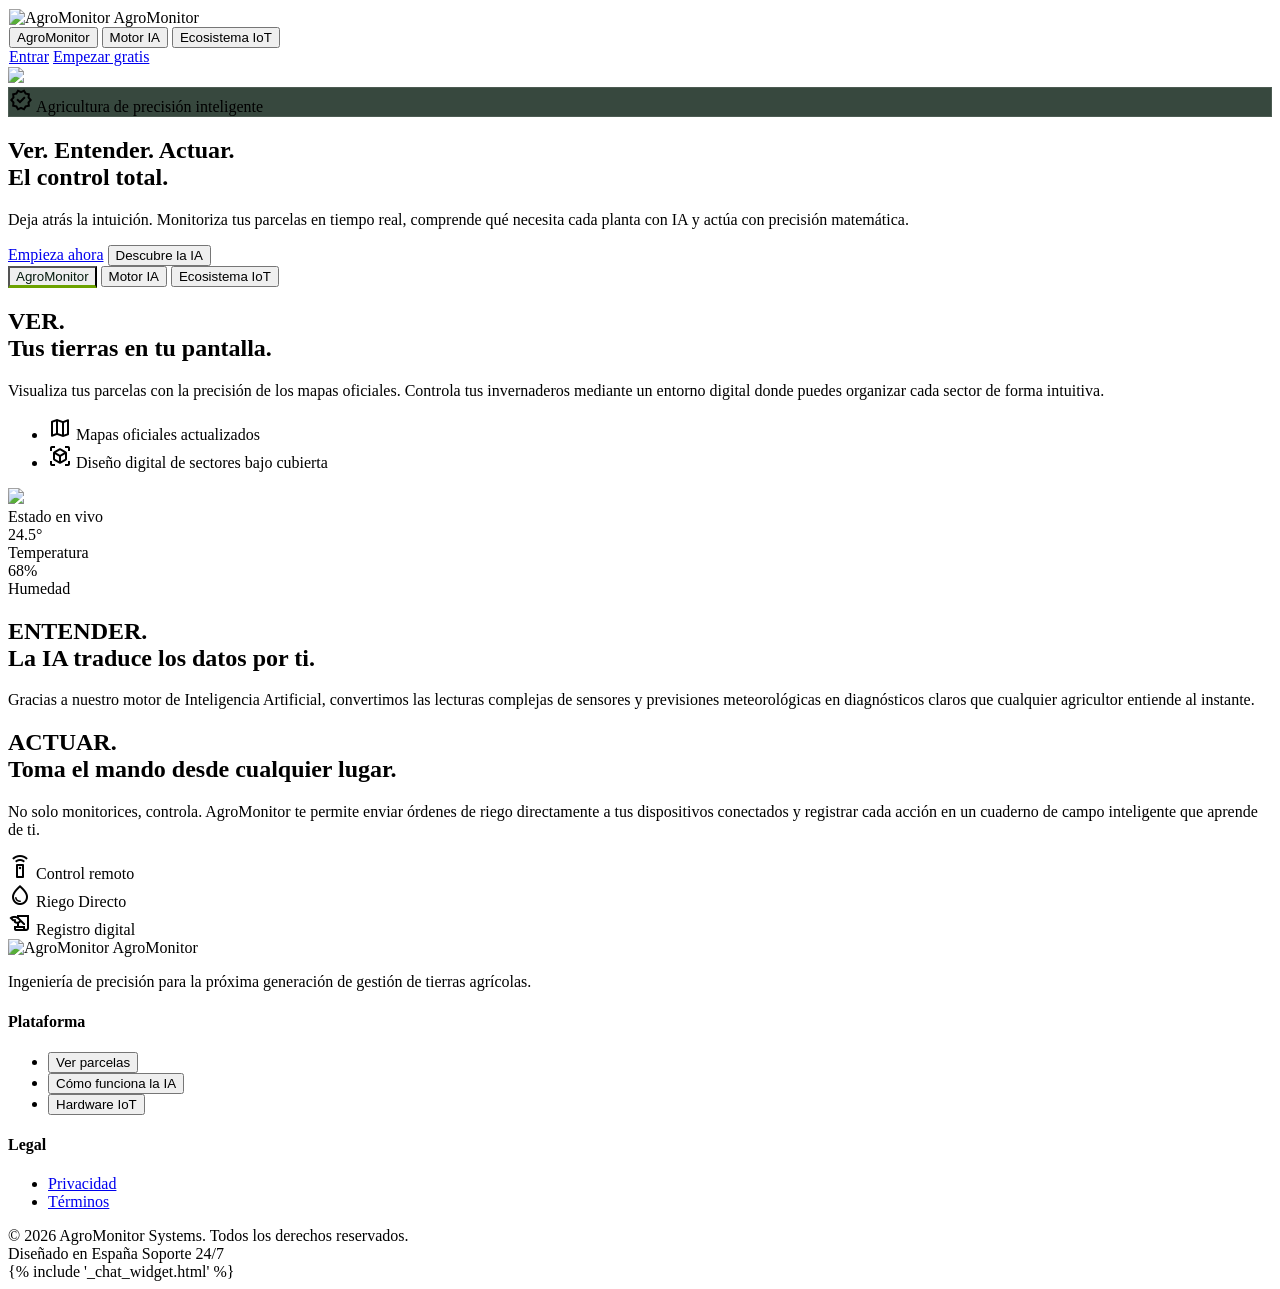
==== commit 452b4c61: "fixes frontend" ====
--- a/frontend/templates/index.html
+++ b/frontend/templates/index.html
@@ -163,10 +163,10 @@
         <div class="order-1 md:order-2 space-y-6 text-right md:text-left">
           <h2 class="text-4xl font-black tracking-tight leading-tight">
             ENTENDER.<br/>
-            <span class="text-tertiary">De datos a información útil.</span>
+            <span class="text-tertiary">La IA traduce los datos por ti.</span>
           </h2>
           <p class="text-lg text-outline font-medium leading-relaxed">
-            Traducimos las lecturas complejas de sensores y previsiones meteorológicas en diagnósticos que cualquier agricultor entiende.
+            Gracias a nuestro motor de Inteligencia Artificial, convertimos las lecturas complejas de sensores y previsiones meteorológicas en diagnósticos claros que cualquier agricultor entiende al instante.
           </p>
         </div>
       </div>
@@ -240,14 +240,14 @@
           </div>
           <h2 class="text-5xl font-black text-white leading-tight tracking-tight">El cerebro de tu finca: <span class="text-tertiary-fixed">HA Green.</span></h2>
           <p class="text-white/70 text-lg font-medium">
-            Olvídate de configuraciones imposibles. Recomendamos el hub **Home Assistant Green** por ser un dispositivo **Plug & Play**.
+            Olvídate de configuraciones imposibles. Recomendamos el hub Home Assistant Green por ser un dispositivo Plug & Play.
           </p>
           <div class="space-y-4">
             <div class="flex items-start gap-4">
               <div class="w-8 h-8 rounded-full bg-tertiary-fixed/20 flex items-center justify-center shrink-0">
                 <span class="material-symbols-outlined text-tertiary-fixed text-sm">bolt</span>
               </div>
-              <p class="text-white/80 text-sm font-bold">Enchúfalo al router, ábrelo en nuestra app y listo.</p>
+              <p class="text-white/80 text-sm font-bold">Enchúfalo, conéctalo a nuestra app, y empieza a añadir dispositivos a tus plantaciones.</p>
             </div>
             <div class="flex items-start gap-4">
               <div class="w-8 h-8 rounded-full bg-tertiary-fixed/20 flex items-center justify-center shrink-0">
